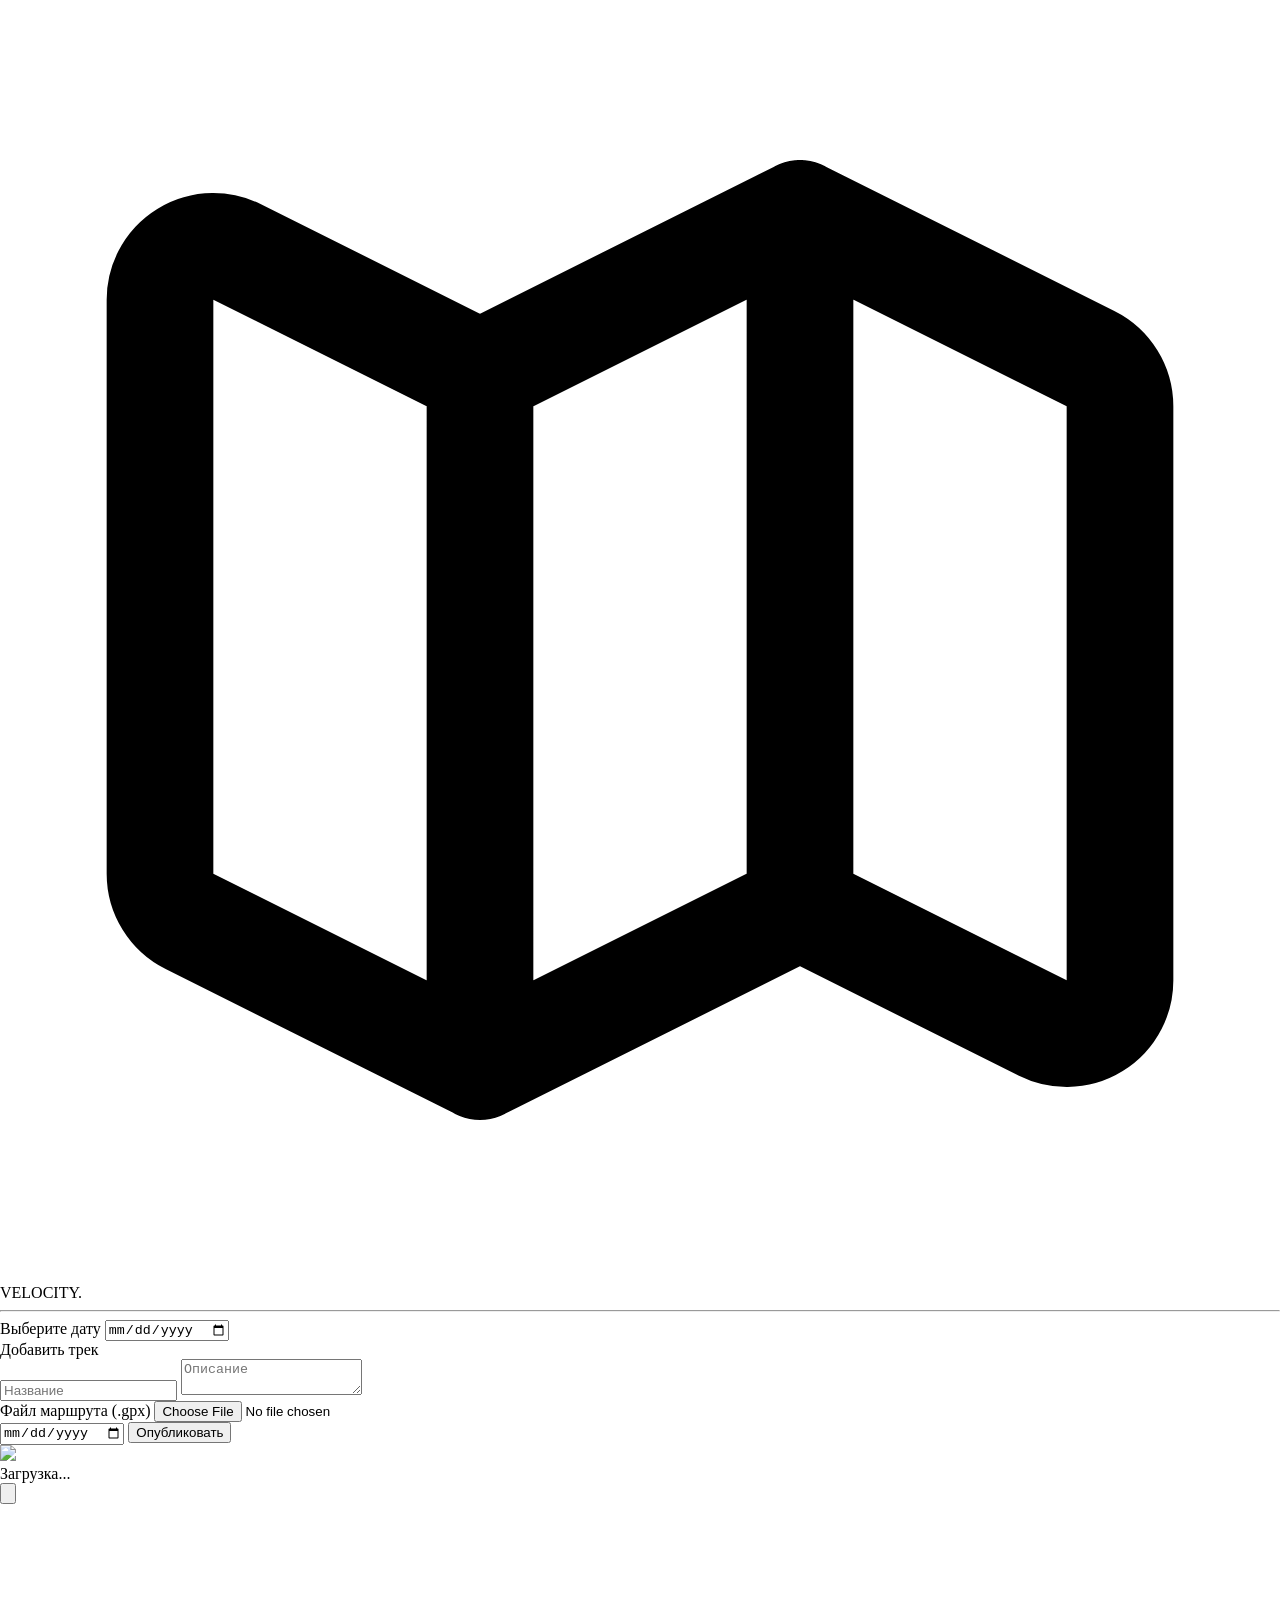
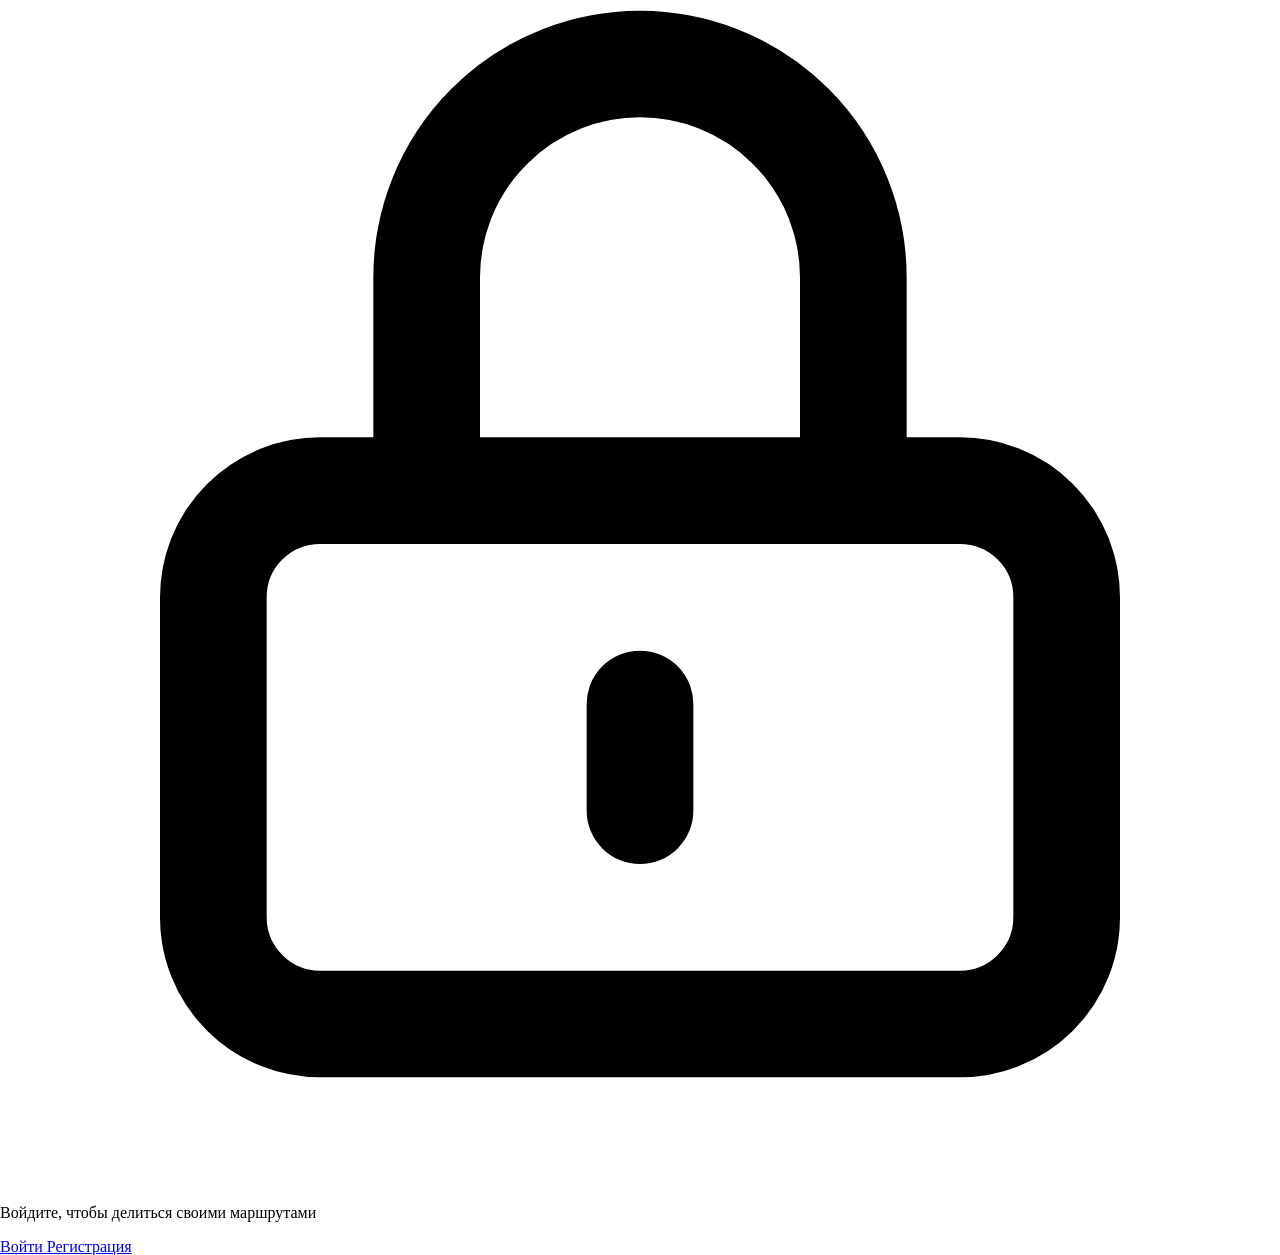
==== templates/index.html @ c2478cfb "1.3 Полностью обновлён дизайн, добавлены тесты, и немного обновлён gitignore" ====
<!DOCTYPE html>
<html lang="ru">
<head>
    <link rel="stylesheet" href="https://unpkg.com/leaflet@1.9.4/dist/leaflet.css" />
    <script src="https://unpkg.com/leaflet@1.9.4/dist/leaflet.js"></script>
    <script src="https://cdnjs.cloudflare.com/ajax/libs/leaflet-gpx/1.7.0/gpx.min.js"></script>
    <script src="https://cdn.tailwindcss.com"></script>
    <link rel="stylesheet" href="/static/style.css">
    <style>
        body {
            margin: 0;
        }
        #map {position: absolute; top: 0; bottom: 0; left: 0; right: 0;}

        .sidebar {
            position: absolute;
            top: 10px; left: 10px; bottom: 50%;
            width: 340px;
            background: #9ffff1;
            z-index: 1000;
            box-shadow: 0 0 15px rgba(0,0,0,0.2);
            border-radius: 8px;
            padding: 0px 0px 100px 100px;
            overflow-y: auto;
        }
    </style>
</head>
<body class="bg-gray-100 font-sans antialiased text-slate-800">

    <!-- Карта на заднем плане -->
    <div id="map" class="fixed inset-0 z-0"></div>

    <!-- Основной контейнер интерфейса -->
    <main class="relative z-10 flex h-screen p-4 pointer-events-none">
        
        <!-- Сайдбар с эффектом стекла -->
        <aside class="w-80 flex flex-col gap-6 p-6 rounded-[2rem] bg-white/70 backdrop-blur-2xl shadow-[0_8px_32px_0_rgba(31,38,135,0.15)] border border-white/40 pointer-events-auto overflow-y-auto">
            
            <!-- Логотип -->
            <div class="flex items-center gap-3 px-2">
                <div class="w-10 h-10 rounded-xl bg-gradient-to-tr from-cyan-400 to-fuchsia-500 shadow-lg shadow-cyan-500/20 flex items-center justify-center">
                    <svg class="w-6 h-6 text-white" fill="none" stroke="currentColor" viewBox="0 0 24 24"><path stroke-linecap="round" stroke-linejoin="round" stroke-width="2" d="M9 20l-5.447-2.724A1 1 0 013 16.382V5.618a1 1 0 011.447-.894L9 7m0 13l6-3m-6 3V7m6 10l4.553 2.276A1 1 0 0021 18.382V7.618a1 1 0 00-.553-.894L15 4m0 13V4m0 0L9 7"></path></svg>
                </div>
                <span class="text-2xl font-black italic tracking-tighter uppercase text-slate-900">VELOCITY<span class="text-cyan-500">.</span></span>
            </div>

            <hr class="border-slate-200/50">

            <!-- Фильтр по дате -->
            <div class="space-y-2">
                <label class="text-[10px] font-bold uppercase tracking-widest text-slate-400 px-2">Выберите дату</label>
                <input type="date" id="filter-date" onchange="loadRides()" 
                       class="w-full px-4 py-3 bg-white/50 border border-slate-200 rounded-2xl focus:ring-2 focus:ring-cyan-400 outline-none transition-all text-sm shadow-sm">
            </div>

            <!-- Контейнер для списка заездов или формы -->
<!-- Контейнер для АВТОРИЗОВАННЫХ (скрыт по умолчанию) -->
<div id="auth-section" class="hidden flex-1 flex flex-col gap-6">
    <div class="space-y-4">
        <label class="text-[10px] font-bold uppercase tracking-widest text-slate-400 px-2">Добавить трек</label>
        <form action="/upload_gpx" method="post" enctype="multipart/form-data" class="space-y-3">
            <input type="text" name="title" placeholder="Название" class="w-full px-4 py-3 bg-white/50 border border-slate-200 rounded-2xl text-sm outline-none focus:border-cyan-400 transition-colors">
            <textarea name="description" placeholder="Описание" class="w-full px-4 py-3 bg-white/50 border border-slate-200 rounded-2xl text-sm outline-none focus:border-cyan-400 transition-colors resize-none"></textarea>
            <div class="space-y-1">
                <label class="text-[10px] font-bold text-slate-400 px-2 uppercase">Файл маршрута (.gpx)</label>
                <input type="file" name="gpx_file" accept=".gpx" required 
                    class="w-full px-4 py-2 bg-white/50 border border-slate-200 rounded-2xl text-xs file:mr-4 file:py-2 file:px-4 file:rounded-full file:border-0 file:text-xs file:font-semibold file:bg-cyan-50 file:text-cyan-700 hover:file:bg-cyan-100">
            </div>
            <input type="date" name="ride_date" class="w-full px-4 py-3 bg-white/50 border border-slate-200 rounded-2xl text-sm outline-none">
            <button type="submit" class="w-full py-4 bg-slate-900 text-white rounded-2xl font-bold text-sm shadow-xl hover:bg-cyan-500 transition-all uppercase tracking-wider">
                Опубликовать
            </button>
        </form>
    </div>

    <!-- Юзер-бар с кнопкой выхода -->
    <div class="mt-auto p-3 bg-slate-50/50 rounded-2xl border border-slate-100 flex items-center justify-between">
        <div class="flex items-center gap-3">
            <div class="w-10 h-10 rounded-full bg-gradient-to-br from-cyan-400 to-fuchsia-500 p-0.5 shadow-md">
                <img id="user-avatar" src="https://api.dicebear.com/7.x/avataaars/svg?seed=Gleb" class="rounded-full bg-white">
            </div>
            <div class="flex flex-col">
                <!-- Сюда JS подставит имя -->
                <span id="user-name" class="text-xs font-bold text-slate-900 leading-none">Загрузка...</span>
                <!-- Сюда JS подставит роль (Велосообщество или Райдер) -->
                <span id="user-role" class="text-[10px] text-slate-400 font-medium mt-1"></span>
            </div>
        </div>
        <button onclick="logout()" class="p-2 text-slate-400 hover:text-red-500 transition-all">
            <svg class="w-5 h-5" fill="none" stroke="currentColor" viewBox="0 0 24 24"><path d="M17 16l4-4m0 0l-4-4m4 4H7m6 4v1a3 3 0 01-3 3H6a3 3 0 01-3-3V7a3 3 0 013-3h4a3 3 0 013 3v1"></path></svg>
        </button>
    </div>
</div>

<!-- Контейнер для ГОСТЕЙ (скрыт по умолчанию) -->
<div id="guest-section" class="hidden flex-1 flex flex-col justify-center items-center text-center p-6 space-y-4">
    <div class="w-16 h-16 bg-slate-100 rounded-full flex items-center justify-center text-slate-400">
        <svg class="w-8 h-8" fill="none" stroke="currentColor" viewBox="0 0 24 24"><path stroke-linecap="round" stroke-linejoin="round" stroke-width="2" d="M12 15v2m-6 4h12a2 2 0 002-2v-6a2 2 0 00-2-2H6a2 2 0 00-2 2v6a2 2 0 002 2zm10-10V7a4 4 0 00-8 0v4h8z"></path></svg>
    </div>
    <p class="text-sm text-slate-500">Войдите, чтобы делиться своими маршрутами</p>
    
    <div class="w-full space-y-2">
        <a href="/login" class="block w-full py-4 bg-slate-900 text-white rounded-2xl font-bold text-sm shadow-lg hover:bg-cyan-500 transition-all uppercase tracking-wider">
            Войти
        </a>
        <a href="/register" class="block w-full py-4 bg-white border border-slate-200 text-slate-600 rounded-2xl font-bold text-sm hover:bg-slate-50 transition-all uppercase tracking-wider">
            Регистрация
        </a>
    </div>
</div>
        </aside>
    </main>
    <script>
        document.addEventListener('DOMContentLoaded', async function() {
            try {
                const response = await fetch('/get_user_info');
                const data = await response.json();

                if (data.error) {
                    // Если сервер сказал "ошибка" или "не авторизован"
                    document.getElementById('auth-section').classList.add('hidden');
                    document.getElementById('guest-section').classList.remove('hidden');
                } else {
                    // Если пользователь реально найден в базе
                    document.getElementById('auth-section').classList.remove('hidden');
                    document.getElementById('guest-section').classList.add('hidden');
                    
                    document.getElementById('user-name').textContent = data.username;
                    document.getElementById('user-role').textContent = data.role;
                    document.getElementById('user-avatar').src = data.avatar;
                }
            } catch (err) {
                // Если вообще нет связи с сервером — по умолчанию гость
                document.getElementById('auth-section').classList.add('hidden');
                document.getElementById('guest-section').classList.remove('hidden');
            }
        });
                // 1. Ставим функцию ВЫШЕ всего остального
        function logout() {
            document.cookie = "user_id=; expires=Thu, 01 Jan 1970 00:00:00 UTC; path=/;";
            // Просто перезагружаем страницу, чтобы применилась логика "гостя"
            window.location.reload(); 
        }
        // 1. Глобальные переменные (должны быть в самом начале скрипта)
        var map = L.map('map', { zoomControl: false }).setView([55.75, 37.61], 10);
        L.control.zoom({ position: 'bottomright' }).addTo(map);

        L.tileLayer('https://{s}.tile.openstreetmap.org/{z}/{x}/{y}.png').addTo(map);

        var markersGroup = L.layerGroup().addTo(map);
        var currentTrack = null; // Здесь будет храниться текущая линия маршрута

        // 2. Функция для отрисовки трека (ТА САМАЯ, КОТОРОЙ НЕ ХВАТАЛО)
        function showTrack(gpxUrl) {
            // Если на карте уже есть какой-то маршрут — удаляем его
            if (currentTrack) {
                map.removeLayer(currentTrack);
            }

            // Создаем новый слой из GPX файла
            currentTrack = new L.GPX(gpxUrl, {
                async: true,
                marker_options: {
                    startIconUrl: null, // Убираем лишние иконки внутри трека
                    endIconUrl: null,
                    shadowUrl: null
                },
                polyline_options: {
                    color: '#06b6d4', // Наш бирюзовый цвет из темы
                    opacity: 0.8,
                    weight: 5,
                    lineCap: 'round'
                }
            }).on('loaded', function(e) {
                map.fitBounds(e.target.getBounds(), { padding: [50, 50] });
            }).addTo(map);
        }

        // 3. Загрузка маркеров
        async function loadRides() {
            const dateInput = document.getElementById('filter-date');
            if (!dateInput.value) return;

            const response = await fetch(`/get_rides?date=${dateInput.value}`);
            const rides = await response.json();

            markersGroup.clearLayers();

            rides.forEach(ride => {
                const marker = L.marker([ride.lat, ride.lon]).addTo(markersGroup);

                const popupContent = `
                    <div style="min-width: 180px; font-family: sans-serif;">
                        <b style="font-size: 1rem; color: #0f172a;">${ride.title}</b>
                        <p style="font-size: 0.8rem; color: #64748b; margin: 8px 0;">${ride.description || 'Без описания'}</p>
                        <a href="${ride.gpx_path}" download="${ride.title}.gpx" style="text-decoration:none;">
                            <button style="width: 100%; padding: 8px; background: linear-gradient(to right, #22d3ee, #d946ef); color: white; border: none; border-radius: 12px; cursor: pointer; font-weight: bold; font-size: 0.75rem;">
                                СКАЧАТЬ GPX
                            </button>
                        </a>
                    </div>
                `;

                marker.bindPopup(popupContent);

                // При клике на маркер вызываем функцию showTrack
                marker.on('click', function() {
                    showTrack(ride.gpx_path);
                });
            });
        }

        // 4. Закрытие маршрута по клику на карту
        map.on('click', function(e) {
            // Проверяем, что клик не по маркеру
            if (e.originalEvent.target.id === 'map' || e.originalEvent.target.tagName === 'path' === false) {
                if (currentTrack) {
                    map.removeLayer(currentTrack);
                    currentTrack = null;
                }
            }
        });
    </script>
</body>
</html>
---- static/style.css ----
/* Делаем маркеры и линии более современными */
.leaflet-container {
    background: #f8fafc !important; /* Цвет фона под картой */
}

/* Стилизация балуна под iOS */
.leaflet-popup-content-wrapper {
    border-radius: 24px !important;
    background: rgba(255, 255, 255, 0.8) !important;
    backdrop-filter: blur(12px);
    border: 1px solid rgba(255, 255, 255, 0.3);
    box-shadow: 0 20px 25px -5px rgb(0 0 0 / 0.1), 0 8px 10px -6px rgb(0 0 0 / 0.1) !important;
}

/* Стили для скроллбара внутри сайдбара */
aside::-webkit-scrollbar {
    width: 4px;
}
aside::-webkit-scrollbar-thumb {
    background: rgba(0,0,0,0.05);
    border-radius: 10px;
}
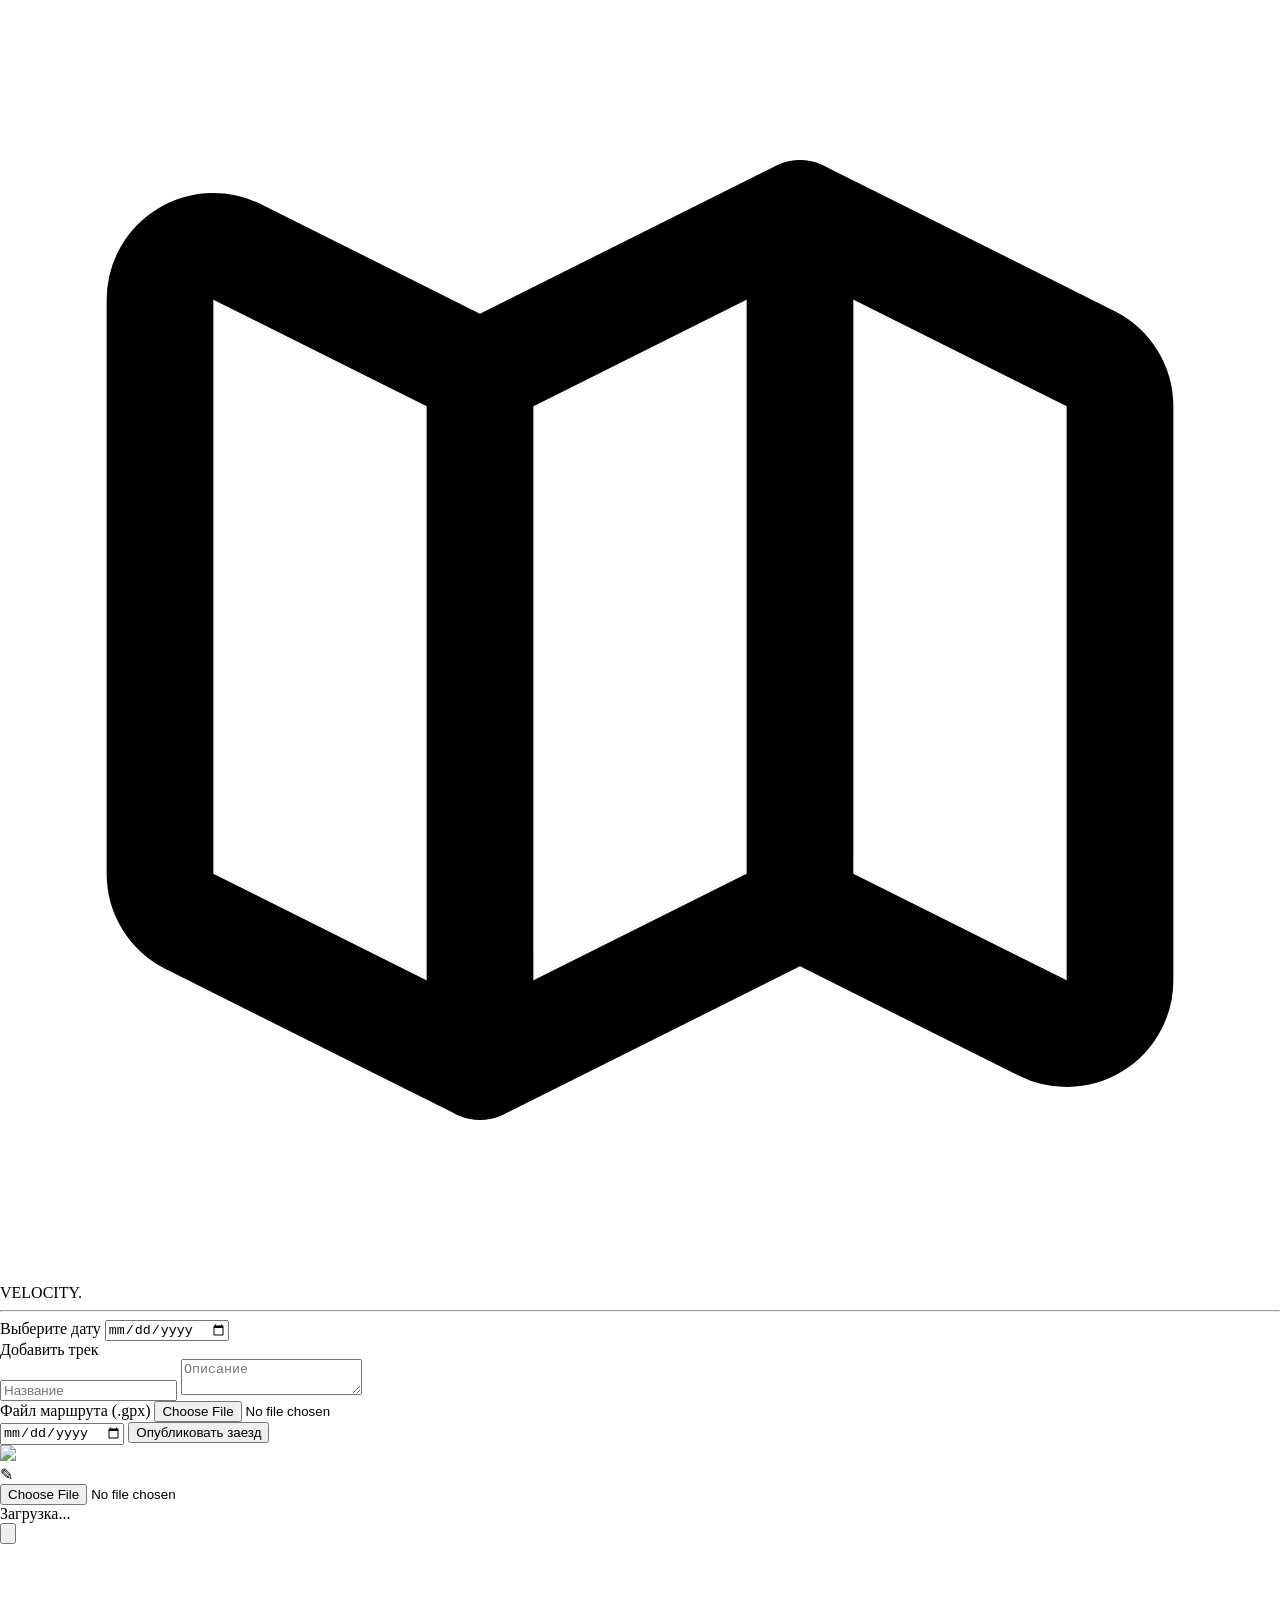
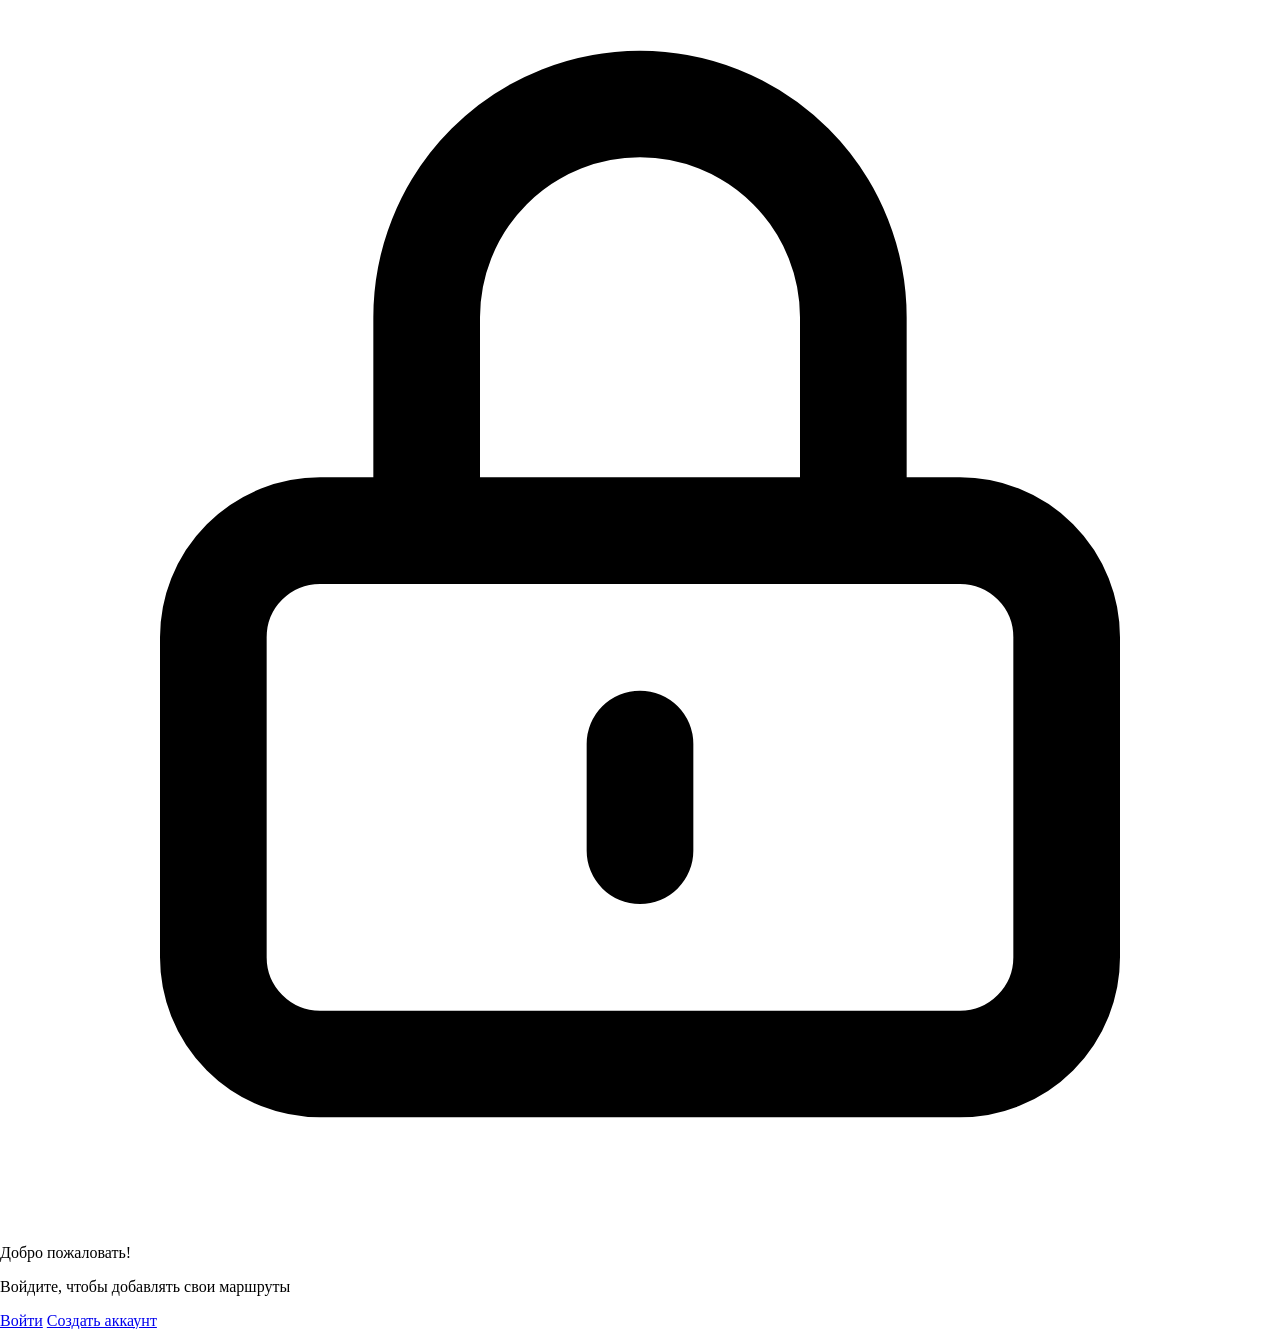
==== commit 51a06c3c: "1.4 Добаавлена возможность менять аватарки, добавлено отображение длинны иаршрута" ====
--- a/templates/index.html
+++ b/templates/index.html
@@ -7,39 +7,23 @@
     <script src="https://cdn.tailwindcss.com"></script>
     <link rel="stylesheet" href="/static/style.css">
     <style>
-        body {
-            margin: 0;
-        }
-        #map {position: absolute; top: 0; bottom: 0; left: 0; right: 0;}
-
-        .sidebar {
-            position: absolute;
-            top: 10px; left: 10px; bottom: 50%;
-            width: 340px;
-            background: #9ffff1;
-            z-index: 1000;
-            box-shadow: 0 0 15px rgba(0,0,0,0.2);
-            border-radius: 8px;
-            padding: 0px 0px 100px 100px;
-            overflow-y: auto;
-        }
+        body { margin: 0; }
+        #map { position: absolute; top: 0; bottom: 0; left: 0; right: 0; }
     </style>
 </head>
 <body class="bg-gray-100 font-sans antialiased text-slate-800">
 
-    <!-- Карта на заднем плане -->
     <div id="map" class="fixed inset-0 z-0"></div>
 
-    <!-- Основной контейнер интерфейса -->
     <main class="relative z-10 flex h-screen p-4 pointer-events-none">
-        
-        <!-- Сайдбар с эффектом стекла -->
         <aside class="w-80 flex flex-col gap-6 p-6 rounded-[2rem] bg-white/70 backdrop-blur-2xl shadow-[0_8px_32px_0_rgba(31,38,135,0.15)] border border-white/40 pointer-events-auto overflow-y-auto">
             
             <!-- Логотип -->
             <div class="flex items-center gap-3 px-2">
                 <div class="w-10 h-10 rounded-xl bg-gradient-to-tr from-cyan-400 to-fuchsia-500 shadow-lg shadow-cyan-500/20 flex items-center justify-center">
-                    <svg class="w-6 h-6 text-white" fill="none" stroke="currentColor" viewBox="0 0 24 24"><path stroke-linecap="round" stroke-linejoin="round" stroke-width="2" d="M9 20l-5.447-2.724A1 1 0 013 16.382V5.618a1 1 0 011.447-.894L9 7m0 13l6-3m-6 3V7m6 10l4.553 2.276A1 1 0 0021 18.382V7.618a1 1 0 00-.553-.894L15 4m0 13V4m0 0L9 7"></path></svg>
+                    <svg class="w-6 h-6 text-white" fill="none" stroke="currentColor" viewBox="0 0 24 24">
+                        <path stroke-linecap="round" stroke-linejoin="round" stroke-width="2" d="M9 20l-5.447-2.724A1 1 0 013 16.382V5.618a1 1 0 011.447-.894L9 7m0 13l6-3m-6 3V7m6 10l4.553 2.276A1 1 0 0021 18.382V7.618a1 1 0 00-.553-.894L15 4m0 13V4m0 0L9 7"></path>
+                    </svg>
                 </div>
                 <span class="text-2xl font-black italic tracking-tighter uppercase text-slate-900">VELOCITY<span class="text-cyan-500">.</span></span>
             </div>
@@ -53,75 +37,88 @@
                        class="w-full px-4 py-3 bg-white/50 border border-slate-200 rounded-2xl focus:ring-2 focus:ring-cyan-400 outline-none transition-all text-sm shadow-sm">
             </div>
 
-            <!-- Контейнер для списка заездов или формы -->
-<!-- Контейнер для АВТОРИЗОВАННЫХ (скрыт по умолчанию) -->
-<div id="auth-section" class="hidden flex-1 flex flex-col gap-6">
-    <div class="space-y-4">
-        <label class="text-[10px] font-bold uppercase tracking-widest text-slate-400 px-2">Добавить трек</label>
-        <form action="/upload_gpx" method="post" enctype="multipart/form-data" class="space-y-3">
-            <input type="text" name="title" placeholder="Название" class="w-full px-4 py-3 bg-white/50 border border-slate-200 rounded-2xl text-sm outline-none focus:border-cyan-400 transition-colors">
-            <textarea name="description" placeholder="Описание" class="w-full px-4 py-3 bg-white/50 border border-slate-200 rounded-2xl text-sm outline-none focus:border-cyan-400 transition-colors resize-none"></textarea>
-            <div class="space-y-1">
-                <label class="text-[10px] font-bold text-slate-400 px-2 uppercase">Файл маршрута (.gpx)</label>
-                <input type="file" name="gpx_file" accept=".gpx" required 
-                    class="w-full px-4 py-2 bg-white/50 border border-slate-200 rounded-2xl text-xs file:mr-4 file:py-2 file:px-4 file:rounded-full file:border-0 file:text-xs file:font-semibold file:bg-cyan-50 file:text-cyan-700 hover:file:bg-cyan-100">
-            </div>
-            <input type="date" name="ride_date" class="w-full px-4 py-3 bg-white/50 border border-slate-200 rounded-2xl text-sm outline-none">
-            <button type="submit" class="w-full py-4 bg-slate-900 text-white rounded-2xl font-bold text-sm shadow-xl hover:bg-cyan-500 transition-all uppercase tracking-wider">
-                Опубликовать
-            </button>
-        </form>
-    </div>
-
-    <!-- Юзер-бар с кнопкой выхода -->
-    <div class="mt-auto p-3 bg-slate-50/50 rounded-2xl border border-slate-100 flex items-center justify-between">
-        <div class="flex items-center gap-3">
-            <div class="w-10 h-10 rounded-full bg-gradient-to-br from-cyan-400 to-fuchsia-500 p-0.5 shadow-md">
-                <img id="user-avatar" src="https://api.dicebear.com/7.x/avataaars/svg?seed=Gleb" class="rounded-full bg-white">
-            </div>
-            <div class="flex flex-col">
-                <!-- Сюда JS подставит имя -->
-                <span id="user-name" class="text-xs font-bold text-slate-900 leading-none">Загрузка...</span>
-                <!-- Сюда JS подставит роль (Велосообщество или Райдер) -->
-                <span id="user-role" class="text-[10px] text-slate-400 font-medium mt-1"></span>
-            </div>
-        </div>
-        <button onclick="logout()" class="p-2 text-slate-400 hover:text-red-500 transition-all">
-            <svg class="w-5 h-5" fill="none" stroke="currentColor" viewBox="0 0 24 24"><path d="M17 16l4-4m0 0l-4-4m4 4H7m6 4v1a3 3 0 01-3 3H6a3 3 0 01-3-3V7a3 3 0 013-3h4a3 3 0 013 3v1"></path></svg>
-        </button>
-    </div>
-</div>
-
-<!-- Контейнер для ГОСТЕЙ (скрыт по умолчанию) -->
-<div id="guest-section" class="hidden flex-1 flex flex-col justify-center items-center text-center p-6 space-y-4">
-    <div class="w-16 h-16 bg-slate-100 rounded-full flex items-center justify-center text-slate-400">
-        <svg class="w-8 h-8" fill="none" stroke="currentColor" viewBox="0 0 24 24"><path stroke-linecap="round" stroke-linejoin="round" stroke-width="2" d="M12 15v2m-6 4h12a2 2 0 002-2v-6a2 2 0 00-2-2H6a2 2 0 00-2 2v6a2 2 0 002 2zm10-10V7a4 4 0 00-8 0v4h8z"></path></svg>
-    </div>
-    <p class="text-sm text-slate-500">Войдите, чтобы делиться своими маршрутами</p>
-    
-    <div class="w-full space-y-2">
-        <a href="/login" class="block w-full py-4 bg-slate-900 text-white rounded-2xl font-bold text-sm shadow-lg hover:bg-cyan-500 transition-all uppercase tracking-wider">
-            Войти
-        </a>
-        <a href="/register" class="block w-full py-4 bg-white border border-slate-200 text-slate-600 rounded-2xl font-bold text-sm hover:bg-slate-50 transition-all uppercase tracking-wider">
-            Регистрация
-        </a>
-    </div>
-</div>
+            <!-- АВТОРИЗОВАННЫЙ ПОЛЬЗОВАТЕЛЬ -->
+            <div id="auth-section" class="hidden flex-1 flex flex-col gap-6">
+                <div class="space-y-4">
+                    <label class="text-[10px] font-bold uppercase tracking-widest text-slate-400 px-2">Добавить трек</label>
+                    <form action="/upload_gpx" method="post" enctype="multipart/form-data" class="space-y-3">
+                        <input type="text" name="title" placeholder="Название" required class="w-full px-4 py-3 bg-white/50 border border-slate-200 rounded-2xl text-sm outline-none focus:border-cyan-400 transition-colors">
+                        <textarea name="description" placeholder="Описание" class="w-full px-4 py-3 bg-white/50 border border-slate-200 rounded-2xl text-sm outline-none focus:border-cyan-400 transition-colors resize-none" rows="2"></textarea>
+                        <div class="space-y-1">
+                            <label class="text-[10px] font-bold text-slate-400 px-2 uppercase">Файл маршрута (.gpx)</label>
+                            <input type="file" name="gpx_file" accept=".gpx" required class="w-full px-4 py-2 bg-white/50 border border-slate-200 rounded-2xl text-xs file:mr-4 file:py-2 file:px-4 file:rounded-full file:border-0 file:text-xs file:font-semibold file:bg-cyan-50 file:text-cyan-700 hover:file:bg-cyan-100">
+                        </div>
+                        <input type="date" name="ride_date" required class="w-full px-4 py-3 bg-white/50 border border-slate-200 rounded-2xl text-sm outline-none">
+                        <button type="submit" class="w-full py-4 bg-slate-900 text-white rounded-2xl font-bold text-sm shadow-xl hover:bg-cyan-500 transition-all uppercase tracking-wider">
+                            Опубликовать заезд
+                        </button>
+                    </form>
+                </div>
+
+                <!-- Блок с аватаркой + превью -->
+                <div class="mt-auto p-4 bg-slate-50/50 rounded-2xl border border-slate-100">
+                    <div class="flex items-center justify-between mb-4">
+                        <div class="flex items-center gap-3">
+                            <label for="avatar-upload" class="cursor-pointer group relative">
+                                <div class="w-14 h-14 rounded-full bg-gradient-to-br from-cyan-400 to-fuchsia-500 p-0.5 shadow-md overflow-hidden ring-2 ring-white">
+                                    <img id="user-avatar" 
+                                         src="https://api.dicebear.com/7.x/avataaars/svg?seed=Gleb" 
+                                         class="rounded-full w-full h-full object-cover">
+                                </div>
+                                <div class="absolute -bottom-1 -right-1 bg-cyan-500 text-white text-xs w-6 h-6 rounded-full flex items-center justify-center shadow ring-2 ring-white">
+                                    ✎
+                                </div>
+                            </label>
+                            <input type="file" id="avatar-upload" accept="image/*" class="hidden" onchange="previewAndUploadAvatar(this)">
+                            
+                            <div class="flex flex-col">
+                                <span id="user-name" class="text-sm font-bold text-slate-900">Загрузка...</span>
+                                <span id="user-role" class="text-xs text-slate-400"></span>
+                            </div>
+                        </div>
+                        
+                        <button onclick="logout()" class="p-2 text-slate-400 hover:text-red-500 transition-all">
+                            <svg class="w-5 h-5" fill="none" stroke="currentColor" viewBox="0 0 24 24">
+                                <path d="M17 16l4-4m0 0l-4-4m4 4H7m6 4v1a3 3 0 01-3 3H6a3 3 0 01-3-3V7a3 3 0 013-3h4a3 3 0 013 3v1"></path>
+                            </svg>
+                        </button>
+                    </div>
+                </div>
+            </div>
+
+            <!-- ГОСТЬ -->
+            <div id="guest-section" class="hidden flex-1 flex flex-col justify-center items-center text-center p-6 space-y-6">
+                <div class="w-20 h-20 bg-slate-100 rounded-2xl flex items-center justify-center text-slate-400">
+                    <svg class="w-10 h-10" fill="none" stroke="currentColor" viewBox="0 0 24 24">
+                        <path stroke-linecap="round" stroke-linejoin="round" stroke-width="2" d="M12 15v2m-6 4h12a2 2 0 002-2v-6a2 2 0 00-2-2H6a2 2 0 00-2 2v6a2 2 0 002 2zm10-10V7a4 4 0 00-8 0v4h8z"></path>
+                    </svg>
+                </div>
+                <div>
+                    <p class="text-lg font-semibold text-slate-700">Добро пожаловать!</p>
+                    <p class="text-sm text-slate-500 mt-1">Войдите, чтобы добавлять свои маршруты</p>
+                </div>
+                
+                <div class="w-full space-y-3">
+                    <a href="/login" class="block w-full py-4 bg-slate-900 text-white rounded-2xl font-bold text-sm shadow-lg hover:bg-cyan-500 transition-all uppercase tracking-wider">Войти</a>
+                    <a href="/register" class="block w-full py-4 bg-white border border-slate-200 text-slate-700 rounded-2xl font-bold text-sm hover:bg-slate-50 transition-all uppercase tracking-wider">Создать аккаунт</a>
+                </div>
+            </div>
         </aside>
     </main>
+
     <script>
+        // ... (остальной код карты остается без изменений) ...
+
         document.addEventListener('DOMContentLoaded', async function() {
+            // Авторизация
             try {
                 const response = await fetch('/get_user_info');
                 const data = await response.json();
 
                 if (data.error) {
-                    // Если сервер сказал "ошибка" или "не авторизован"
                     document.getElementById('auth-section').classList.add('hidden');
                     document.getElementById('guest-section').classList.remove('hidden');
                 } else {
-                    // Если пользователь реально найден в базе
                     document.getElementById('auth-section').classList.remove('hidden');
                     document.getElementById('guest-section').classList.add('hidden');
                     
@@ -130,53 +127,96 @@
                     document.getElementById('user-avatar').src = data.avatar;
                 }
             } catch (err) {
-                // Если вообще нет связи с сервером — по умолчанию гость
                 document.getElementById('auth-section').classList.add('hidden');
                 document.getElementById('guest-section').classList.remove('hidden');
             }
+
+            // Инициализация карты
+            initMap();
+            const today = new Date().toISOString().split('T')[0];
+            document.getElementById('filter-date').value = today;
+            loadRides();
         });
-                // 1. Ставим функцию ВЫШЕ всего остального
+
+        // === НОВАЯ ФУНКЦИЯ С ПРЕВЬЮ ===
+        // === Превью + загрузка аватарки ===
+        function previewAndUploadAvatar(input) {
+            const file = input.files[0];
+            if (!file) return;
+
+            // Проверка размера (максимум 5 МБ)
+            if (file.size > 5 * 1024 * 1024) {
+                alert("Файл слишком большой! Максимум 5 МБ.");
+                return;
+            }
+
+            // Превью
+            const reader = new FileReader();
+            reader.onload = function(e) {
+                document.getElementById('user-avatar').src = e.target.result;
+            };
+            reader.readAsDataURL(file);
+
+            // Загрузка на сервер
+            const formData = new FormData();
+            formData.append("avatar", file);
+
+            fetch('/upload_avatar', {
+                method: 'POST',
+                body: formData
+            })
+            .then(response => {
+                if (response.ok || response.redirected) {
+                    // Показываем уведомление
+                    const notification = document.createElement('div');
+                    notification.style.cssText = `
+                        position: fixed; top: 20px; right: 20px; background: #10b981; 
+                        color: white; padding: 12px 20px; border-radius: 12px; 
+                        box-shadow: 0 10px 15px -3px rgb(0 0 0 / 0.1); z-index: 9999;
+                    `;
+                    notification.textContent = 'Аватарка обновлена!';
+                    document.body.appendChild(notification);
+                    
+                    setTimeout(() => notification.remove(), 2500);
+                    
+                    // Перезагружаем через 1 секунду, чтобы сервер применил изменения
+                    setTimeout(() => window.location.reload(), 1200);
+                } else {
+                    alert("Ошибка при загрузке аватарки");
+                }
+            })
+            .catch(err => {
+                console.error(err);
+                alert("Ошибка соединения с сервером");
+            });
+        }
+
         function logout() {
             document.cookie = "user_id=; expires=Thu, 01 Jan 1970 00:00:00 UTC; path=/;";
-            // Просто перезагружаем страницу, чтобы применилась логика "гостя"
-            window.location.reload(); 
-        }
-        // 1. Глобальные переменные (должны быть в самом начале скрипта)
-        var map = L.map('map', { zoomControl: false }).setView([55.75, 37.61], 10);
-        L.control.zoom({ position: 'bottomright' }).addTo(map);
-
-        L.tileLayer('https://{s}.tile.openstreetmap.org/{z}/{x}/{y}.png').addTo(map);
-
-        var markersGroup = L.layerGroup().addTo(map);
-        var currentTrack = null; // Здесь будет храниться текущая линия маршрута
-
-        // 2. Функция для отрисовки трека (ТА САМАЯ, КОТОРОЙ НЕ ХВАТАЛО)
+            window.location.reload();
+        }
+
+        // === Карта (initMap, showTrack, loadRides) — оставь как в предыдущей версии ===
+        let map, markersGroup, currentTrack;
+
+        function initMap() {
+            map = L.map('map', { zoomControl: false }).setView([55.75, 37.61], 10);
+            L.control.zoom({ position: 'bottomright' }).addTo(map);
+            L.tileLayer('https://{s}.tile.openstreetmap.org/{z}/{x}/{y}.png').addTo(map);
+            markersGroup = L.layerGroup().addTo(map);
+        }
+
         function showTrack(gpxUrl) {
-            // Если на карте уже есть какой-то маршрут — удаляем его
-            if (currentTrack) {
-                map.removeLayer(currentTrack);
-            }
-
-            // Создаем новый слой из GPX файла
+            if (currentTrack) map.removeLayer(currentTrack);
             currentTrack = new L.GPX(gpxUrl, {
                 async: true,
-                marker_options: {
-                    startIconUrl: null, // Убираем лишние иконки внутри трека
-                    endIconUrl: null,
-                    shadowUrl: null
-                },
-                polyline_options: {
-                    color: '#06b6d4', // Наш бирюзовый цвет из темы
-                    opacity: 0.8,
-                    weight: 5,
-                    lineCap: 'round'
-                }
+                marker_options: { startIconUrl: null, endIconUrl: null, shadowUrl: null },
+                polyline_options: { color: '#06b6d4', opacity: 0.85, weight: 5, lineCap: 'round' }
             }).on('loaded', function(e) {
-                map.fitBounds(e.target.getBounds(), { padding: [50, 50] });
+                map.fitBounds(e.target.getBounds(), { padding: [60, 60] });
             }).addTo(map);
         }
 
-        // 3. Загрузка маркеров
         async function loadRides() {
             const dateInput = document.getElementById('filter-date');
             if (!dateInput.value) return;
@@ -190,36 +230,20 @@
                 const marker = L.marker([ride.lat, ride.lon]).addTo(markersGroup);
 
                 const popupContent = `
-                    <div style="min-width: 180px; font-family: sans-serif;">
-                        <b style="font-size: 1rem; color: #0f172a;">${ride.title}</b>
-                        <p style="font-size: 0.8rem; color: #64748b; margin: 8px 0;">${ride.description || 'Без описания'}</p>
-                        <a href="${ride.gpx_path}" download="${ride.title}.gpx" style="text-decoration:none;">
-                            <button style="width: 100%; padding: 8px; background: linear-gradient(to right, #22d3ee, #d946ef); color: white; border: none; border-radius: 12px; cursor: pointer; font-weight: bold; font-size: 0.75rem;">
-                                СКАЧАТЬ GPX
-                            </button>
+                    <div style="min-width: 200px; font-family: system-ui, sans-serif;">
+                        <b style="font-size: 1.05rem; color: #0f172a;">${ride.title}</b>
+                        ${ride.length_km ? `<div style="margin: 8px 0; font-size: 0.95rem; color: #0ea5e9; font-weight: 600;">📏 ${ride.length_km} км</div>` : ''}
+                        <p style="font-size: 0.85rem; color: #64748b; margin: 8px 0; line-height: 1.4;">${ride.description || 'Без описания'}</p>
+                        <a href="${ride.gpx_path}" download style="text-decoration:none;">
+                            <button style="width: 100%; padding: 10px; background: linear-gradient(to right, #22d3ee, #d946ef); color: white; border: none; border-radius: 12px; cursor: pointer; font-weight: bold;">↓ СКАЧАТЬ GPX</button>
                         </a>
                     </div>
                 `;
 
                 marker.bindPopup(popupContent);
-
-                // При клике на маркер вызываем функцию showTrack
-                marker.on('click', function() {
-                    showTrack(ride.gpx_path);
-                });
+                marker.on('click', () => showTrack(ride.gpx_path));
             });
         }
-
-        // 4. Закрытие маршрута по клику на карту
-        map.on('click', function(e) {
-            // Проверяем, что клик не по маркеру
-            if (e.originalEvent.target.id === 'map' || e.originalEvent.target.tagName === 'path' === false) {
-                if (currentTrack) {
-                    map.removeLayer(currentTrack);
-                    currentTrack = null;
-                }
-            }
-        });
     </script>
 </body>
-</html>+</html> 
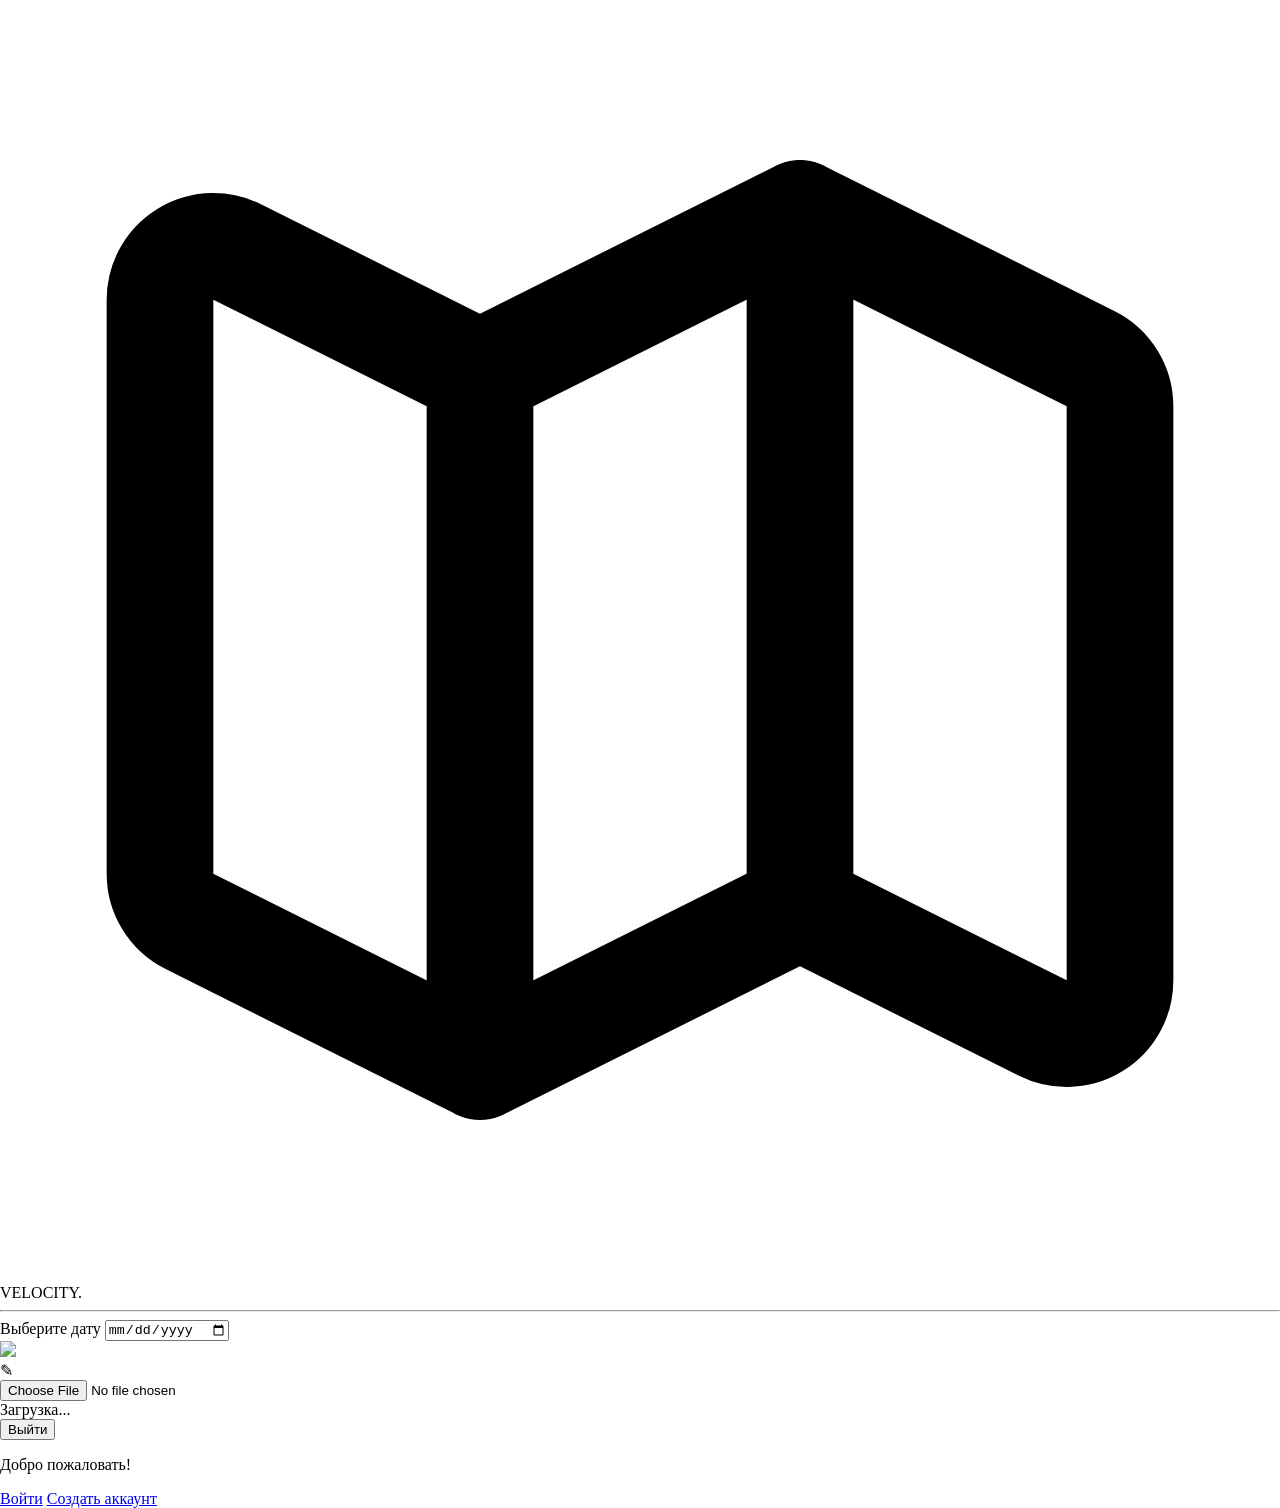
==== commit 572b7d55: "1.5 Добаавлен разделение на велосообщества и пользователей, админ-панель" ====
--- a/templates/index.html
+++ b/templates/index.html
@@ -18,7 +18,6 @@
     <main class="relative z-10 flex h-screen p-4 pointer-events-none">
         <aside class="w-80 flex flex-col gap-6 p-6 rounded-[2rem] bg-white/70 backdrop-blur-2xl shadow-[0_8px_32px_0_rgba(31,38,135,0.15)] border border-white/40 pointer-events-auto overflow-y-auto">
             
-            <!-- Логотип -->
             <div class="flex items-center gap-3 px-2">
                 <div class="w-10 h-10 rounded-xl bg-gradient-to-tr from-cyan-400 to-fuchsia-500 shadow-lg shadow-cyan-500/20 flex items-center justify-center">
                     <svg class="w-6 h-6 text-white" fill="none" stroke="currentColor" viewBox="0 0 24 24">
@@ -30,174 +29,127 @@
 
             <hr class="border-slate-200/50">
 
-            <!-- Фильтр по дате -->
             <div class="space-y-2">
                 <label class="text-[10px] font-bold uppercase tracking-widest text-slate-400 px-2">Выберите дату</label>
                 <input type="date" id="filter-date" onchange="loadRides()" 
                        class="w-full px-4 py-3 bg-white/50 border border-slate-200 rounded-2xl focus:ring-2 focus:ring-cyan-400 outline-none transition-all text-sm shadow-sm">
             </div>
 
-            <!-- АВТОРИЗОВАННЫЙ ПОЛЬЗОВАТЕЛЬ -->
             <div id="auth-section" class="hidden flex-1 flex flex-col gap-6">
-                <div class="space-y-4">
-                    <label class="text-[10px] font-bold uppercase tracking-widest text-slate-400 px-2">Добавить трек</label>
-                    <form action="/upload_gpx" method="post" enctype="multipart/form-data" class="space-y-3">
-                        <input type="text" name="title" placeholder="Название" required class="w-full px-4 py-3 bg-white/50 border border-slate-200 rounded-2xl text-sm outline-none focus:border-cyan-400 transition-colors">
-                        <textarea name="description" placeholder="Описание" class="w-full px-4 py-3 bg-white/50 border border-slate-200 rounded-2xl text-sm outline-none focus:border-cyan-400 transition-colors resize-none" rows="2"></textarea>
-                        <div class="space-y-1">
-                            <label class="text-[10px] font-bold text-slate-400 px-2 uppercase">Файл маршрута (.gpx)</label>
-                            <input type="file" name="gpx_file" accept=".gpx" required class="w-full px-4 py-2 bg-white/50 border border-slate-200 rounded-2xl text-xs file:mr-4 file:py-2 file:px-4 file:rounded-full file:border-0 file:text-xs file:font-semibold file:bg-cyan-50 file:text-cyan-700 hover:file:bg-cyan-100">
-                        </div>
-                        <input type="date" name="ride_date" required class="w-full px-4 py-3 bg-white/50 border border-slate-200 rounded-2xl text-sm outline-none">
-                        <button type="submit" class="w-full py-4 bg-slate-900 text-white rounded-2xl font-bold text-sm shadow-xl hover:bg-cyan-500 transition-all uppercase tracking-wider">
-                            Опубликовать заезд
-                        </button>
-                    </form>
+                <div id="upload-form-container" class="space-y-4 flex-1">
+                    <!-- JS заполнит -->
                 </div>
 
-                <!-- Блок с аватаркой + превью -->
                 <div class="mt-auto p-4 bg-slate-50/50 rounded-2xl border border-slate-100">
-                    <div class="flex items-center justify-between mb-4">
+                    <div class="flex items-center justify-between">
                         <div class="flex items-center gap-3">
                             <label for="avatar-upload" class="cursor-pointer group relative">
                                 <div class="w-14 h-14 rounded-full bg-gradient-to-br from-cyan-400 to-fuchsia-500 p-0.5 shadow-md overflow-hidden ring-2 ring-white">
-                                    <img id="user-avatar" 
-                                         src="https://api.dicebear.com/7.x/avataaars/svg?seed=Gleb" 
-                                         class="rounded-full w-full h-full object-cover">
+                                    <img id="user-avatar" src="https://api.dicebear.com/7.x/avataaars/svg?seed=Gleb" class="rounded-full w-full h-full object-cover">
                                 </div>
-                                <div class="absolute -bottom-1 -right-1 bg-cyan-500 text-white text-xs w-6 h-6 rounded-full flex items-center justify-center shadow ring-2 ring-white">
-                                    ✎
-                                </div>
+                                <div class="absolute -bottom-1 -right-1 bg-cyan-500 text-white text-xs w-6 h-6 rounded-full flex items-center justify-center shadow ring-2 ring-white">✎</div>
                             </label>
                             <input type="file" id="avatar-upload" accept="image/*" class="hidden" onchange="previewAndUploadAvatar(this)">
-                            
                             <div class="flex flex-col">
                                 <span id="user-name" class="text-sm font-bold text-slate-900">Загрузка...</span>
                                 <span id="user-role" class="text-xs text-slate-400"></span>
                             </div>
                         </div>
-                        
-                        <button onclick="logout()" class="p-2 text-slate-400 hover:text-red-500 transition-all">
-                            <svg class="w-5 h-5" fill="none" stroke="currentColor" viewBox="0 0 24 24">
-                                <path d="M17 16l4-4m0 0l-4-4m4 4H7m6 4v1a3 3 0 01-3 3H6a3 3 0 01-3-3V7a3 3 0 013-3h4a3 3 0 013 3v1"></path>
-                            </svg>
-                        </button>
+                        <button onclick="logout()" class="p-2 text-slate-400 hover:text-red-500">Выйти</button>
                     </div>
                 </div>
             </div>
 
-            <!-- ГОСТЬ -->
             <div id="guest-section" class="hidden flex-1 flex flex-col justify-center items-center text-center p-6 space-y-6">
-                <div class="w-20 h-20 bg-slate-100 rounded-2xl flex items-center justify-center text-slate-400">
-                    <svg class="w-10 h-10" fill="none" stroke="currentColor" viewBox="0 0 24 24">
-                        <path stroke-linecap="round" stroke-linejoin="round" stroke-width="2" d="M12 15v2m-6 4h12a2 2 0 002-2v-6a2 2 0 00-2-2H6a2 2 0 00-2 2v6a2 2 0 002 2zm10-10V7a4 4 0 00-8 0v4h8z"></path>
-                    </svg>
-                </div>
-                <div>
-                    <p class="text-lg font-semibold text-slate-700">Добро пожаловать!</p>
-                    <p class="text-sm text-slate-500 mt-1">Войдите, чтобы добавлять свои маршруты</p>
-                </div>
-                
+                <p class="text-lg font-semibold text-slate-700">Добро пожаловать!</p>
                 <div class="w-full space-y-3">
-                    <a href="/login" class="block w-full py-4 bg-slate-900 text-white rounded-2xl font-bold text-sm shadow-lg hover:bg-cyan-500 transition-all uppercase tracking-wider">Войти</a>
-                    <a href="/register" class="block w-full py-4 bg-white border border-slate-200 text-slate-700 rounded-2xl font-bold text-sm hover:bg-slate-50 transition-all uppercase tracking-wider">Создать аккаунт</a>
+                    <a href="/login" class="block w-full py-4 bg-slate-900 text-white rounded-2xl font-bold">Войти</a>
+                    <a href="/register" class="block w-full py-4 bg-white border border-slate-200 text-slate-700 rounded-2xl font-bold">Создать аккаунт</a>
                 </div>
             </div>
         </aside>
     </main>
 
     <script>
-        // ... (остальной код карты остается без изменений) ...
+        console.log("=== index.html script loaded ===");
+
+        let map, markersGroup, currentTrack;
 
         document.addEventListener('DOMContentLoaded', async function() {
-            // Авторизация
+            console.log("DOM Content Loaded");
+
             try {
+                console.log("Fetching /get_user_info...");
                 const response = await fetch('/get_user_info');
                 const data = await response.json();
+                console.log("get_user_info response:", data);
 
                 if (data.error) {
+                    console.log("User not authorized → showing guest");
                     document.getElementById('auth-section').classList.add('hidden');
                     document.getElementById('guest-section').classList.remove('hidden');
                 } else {
+                    console.log("User authorized. Role =", data.role);
+                    
                     document.getElementById('auth-section').classList.remove('hidden');
                     document.getElementById('guest-section').classList.add('hidden');
-                    
-                    document.getElementById('user-name').textContent = data.username;
-                    document.getElementById('user-role').textContent = data.role;
+
+                    document.getElementById('user-name').textContent = data.username || "Пользователь";
+                    document.getElementById('user-role').textContent = data.role || "Пользователь";
                     document.getElementById('user-avatar').src = data.avatar;
+
+                    const container = document.getElementById('upload-form-container');
+
+                    if (data.role === "Ожидает подтверждения") {
+                        console.log("Showing waiting message");
+                        container.innerHTML = `
+                            <div class="bg-amber-500/10 border border-amber-500/30 rounded-2xl p-6 text-center h-full flex flex-col items-center justify-center">
+                                <div class="text-4xl mb-4">⏳</div>
+                                <p class="text-amber-600 font-semibold text-lg">Ожидает подтверждения</p>
+                                <p class="text-slate-500 text-sm mt-2">Ваш аккаунт ещё не одобрен администратором.</p>
+                            </div>
+                        `;
+                    } else {
+                        console.log("Showing upload form");
+                        container.innerHTML = `
+                            <label class="text-[10px] font-bold uppercase tracking-widest text-slate-400 px-2">Добавить трек</label>
+                            <form action="/upload_gpx" method="post" enctype="multipart/form-data" class="space-y-3">
+                                <input type="text" name="title" placeholder="Название" required class="w-full px-4 py-3 bg-white/50 border border-slate-200 rounded-2xl text-sm outline-none focus:border-cyan-400 transition-colors">
+                                <textarea name="description" placeholder="Описание" class="w-full px-4 py-3 bg-white/50 border border-slate-200 rounded-2xl text-sm outline-none focus:border-cyan-400 transition-colors resize-none" rows="2"></textarea>
+                                <div class="space-y-1">
+                                    <label class="text-[10px] font-bold text-slate-400 px-2 uppercase">Файл маршрута (.gpx)</label>
+                                    <input type="file" name="gpx_file" accept=".gpx" required class="w-full px-4 py-2 bg-white/50 border border-slate-200 rounded-2xl text-xs file:mr-4 file:py-2 file:px-4 file:rounded-full file:border-0 file:text-xs file:font-semibold file:bg-cyan-50 file:text-cyan-700 hover:file:bg-cyan-100">
+                                </div>
+                                <input type="date" name="ride_date" required class="w-full px-4 py-3 bg-white/50 border border-slate-200 rounded-2xl text-sm outline-none">
+                                <button type="submit" class="w-full py-4 bg-slate-900 text-white rounded-2xl font-bold text-sm shadow-xl hover:bg-cyan-500 transition-all uppercase tracking-wider">
+                                    Опубликовать заезд
+                                </button>
+                            </form>
+                        `;
+                    }
                 }
             } catch (err) {
+                console.error("Critical error in auth block:", err);
                 document.getElementById('auth-section').classList.add('hidden');
                 document.getElementById('guest-section').classList.remove('hidden');
             }
 
-            // Инициализация карты
             initMap();
             const today = new Date().toISOString().split('T')[0];
             document.getElementById('filter-date').value = today;
             loadRides();
         });
 
-        // === НОВАЯ ФУНКЦИЯ С ПРЕВЬЮ ===
-        // === Превью + загрузка аватарки ===
+        // Остальные функции (аватарка, карта и т.д.)
         function previewAndUploadAvatar(input) {
-            const file = input.files[0];
-            if (!file) return;
-
-            // Проверка размера (максимум 5 МБ)
-            if (file.size > 5 * 1024 * 1024) {
-                alert("Файл слишком большой! Максимум 5 МБ.");
-                return;
-            }
-
-            // Превью
-            const reader = new FileReader();
-            reader.onload = function(e) {
-                document.getElementById('user-avatar').src = e.target.result;
-            };
-            reader.readAsDataURL(file);
-
-            // Загрузка на сервер
-            const formData = new FormData();
-            formData.append("avatar", file);
-
-            fetch('/upload_avatar', {
-                method: 'POST',
-                body: formData
-            })
-            .then(response => {
-                if (response.ok || response.redirected) {
-                    // Показываем уведомление
-                    const notification = document.createElement('div');
-                    notification.style.cssText = `
-                        position: fixed; top: 20px; right: 20px; background: #10b981; 
-                        color: white; padding: 12px 20px; border-radius: 12px; 
-                        box-shadow: 0 10px 15px -3px rgb(0 0 0 / 0.1); z-index: 9999;
-                    `;
-                    notification.textContent = 'Аватарка обновлена!';
-                    document.body.appendChild(notification);
-                    
-                    setTimeout(() => notification.remove(), 2500);
-                    
-                    // Перезагружаем через 1 секунду, чтобы сервер применил изменения
-                    setTimeout(() => window.location.reload(), 1200);
-                } else {
-                    alert("Ошибка при загрузке аватарки");
-                }
-            })
-            .catch(err => {
-                console.error(err);
-                alert("Ошибка соединения с сервером");
-            });
+            // ... (оставь как было)
+            console.log("Avatar upload triggered");
         }
 
         function logout() {
             document.cookie = "user_id=; expires=Thu, 01 Jan 1970 00:00:00 UTC; path=/;";
             window.location.reload();
         }
-
-        // === Карта (initMap, showTrack, loadRides) — оставь как в предыдущей версии ===
-        let map, markersGroup, currentTrack;
 
         function initMap() {
             map = L.map('map', { zoomControl: false }).setView([55.75, 37.61], 10);
@@ -211,7 +163,7 @@
             currentTrack = new L.GPX(gpxUrl, {
                 async: true,
                 marker_options: { startIconUrl: null, endIconUrl: null, shadowUrl: null },
-                polyline_options: { color: '#06b6d4', opacity: 0.85, weight: 5, lineCap: 'round' }
+                polyline_options: { color: '#06b6d4', opacity: 0.85, weight: 5 }
             }).on('loaded', function(e) {
                 map.fitBounds(e.target.getBounds(), { padding: [60, 60] });
             }).addTo(map);
@@ -220,30 +172,15 @@
         async function loadRides() {
             const dateInput = document.getElementById('filter-date');
             if (!dateInput.value) return;
-
             const response = await fetch(`/get_rides?date=${dateInput.value}`);
             const rides = await response.json();
-
             markersGroup.clearLayers();
-
             rides.forEach(ride => {
                 const marker = L.marker([ride.lat, ride.lon]).addTo(markersGroup);
-
-                const popupContent = `
-                    <div style="min-width: 200px; font-family: system-ui, sans-serif;">
-                        <b style="font-size: 1.05rem; color: #0f172a;">${ride.title}</b>
-                        ${ride.length_km ? `<div style="margin: 8px 0; font-size: 0.95rem; color: #0ea5e9; font-weight: 600;">📏 ${ride.length_km} км</div>` : ''}
-                        <p style="font-size: 0.85rem; color: #64748b; margin: 8px 0; line-height: 1.4;">${ride.description || 'Без описания'}</p>
-                        <a href="${ride.gpx_path}" download style="text-decoration:none;">
-                            <button style="width: 100%; padding: 10px; background: linear-gradient(to right, #22d3ee, #d946ef); color: white; border: none; border-radius: 12px; cursor: pointer; font-weight: bold;">↓ СКАЧАТЬ GPX</button>
-                        </a>
-                    </div>
-                `;
-
-                marker.bindPopup(popupContent);
+                marker.bindPopup(`<b>${ride.title}</b><br>${ride.description || ''}`);
                 marker.on('click', () => showTrack(ride.gpx_path));
             });
         }
     </script>
 </body>
-</html> +</html>
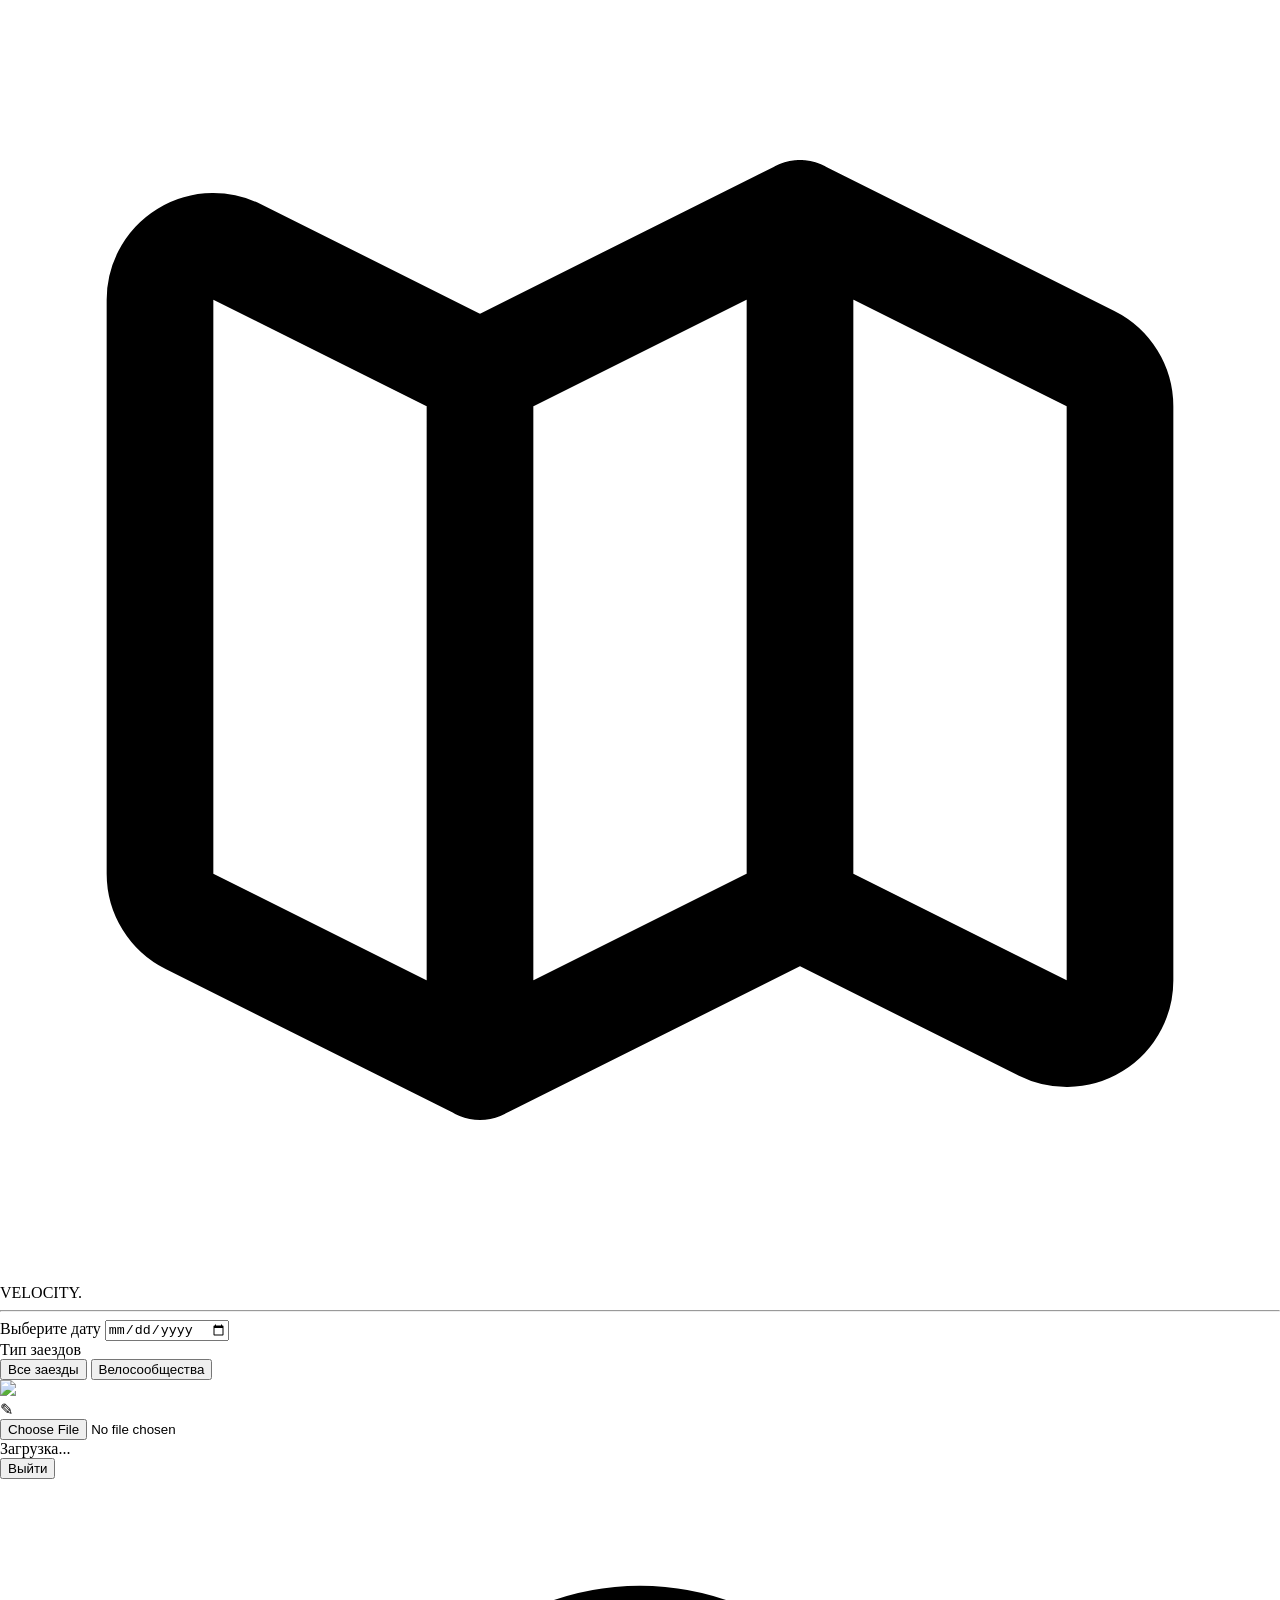
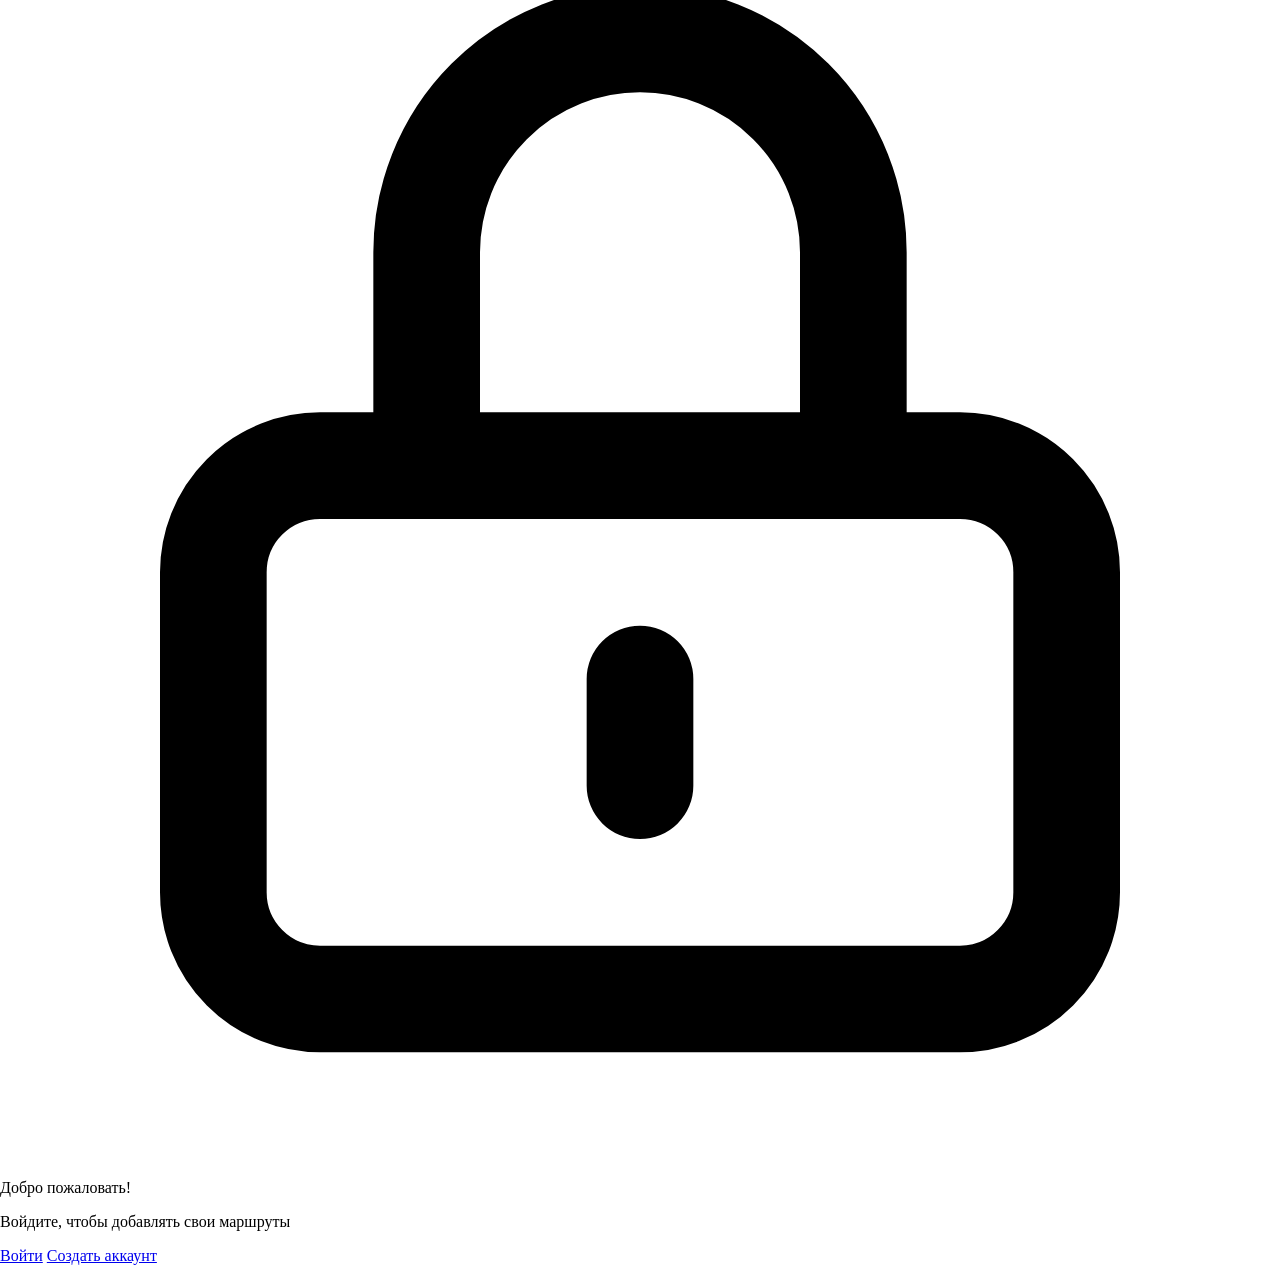
==== commit 7483b224: "1.5.1 Добаавлен фильтр заездов пользователи / велосообщества" ====
--- a/templates/index.html
+++ b/templates/index.html
@@ -18,6 +18,7 @@
     <main class="relative z-10 flex h-screen p-4 pointer-events-none">
         <aside class="w-80 flex flex-col gap-6 p-6 rounded-[2rem] bg-white/70 backdrop-blur-2xl shadow-[0_8px_32px_0_rgba(31,38,135,0.15)] border border-white/40 pointer-events-auto overflow-y-auto">
             
+            <!-- Логотип -->
             <div class="flex items-center gap-3 px-2">
                 <div class="w-10 h-10 rounded-xl bg-gradient-to-tr from-cyan-400 to-fuchsia-500 shadow-lg shadow-cyan-500/20 flex items-center justify-center">
                     <svg class="w-6 h-6 text-white" fill="none" stroke="currentColor" viewBox="0 0 24 24">
@@ -29,16 +30,27 @@
 
             <hr class="border-slate-200/50">
 
+            <!-- Фильтр по дате -->
             <div class="space-y-2">
                 <label class="text-[10px] font-bold uppercase tracking-widest text-slate-400 px-2">Выберите дату</label>
                 <input type="date" id="filter-date" onchange="loadRides()" 
                        class="w-full px-4 py-3 bg-white/50 border border-slate-200 rounded-2xl focus:ring-2 focus:ring-cyan-400 outline-none transition-all text-sm shadow-sm">
             </div>
 
+            <!-- Фильтр Все / Велосообщества -->
+            <div class="space-y-2">
+                <label class="text-[10px] font-bold uppercase tracking-widest text-slate-400 px-2">Тип заездов</label>
+                <div class="flex bg-white/50 rounded-2xl p-1 border border-slate-200">
+                    <button onclick="setFilter(0)" id="btn-all" 
+                            class="flex-1 py-3 text-sm font-semibold rounded-xl transition-all bg-white">Все заезды</button>
+                    <button onclick="setFilter(1)" id="btn-community" 
+                            class="flex-1 py-3 text-sm font-semibold rounded-xl transition-all">Велосообщества</button>
+                </div>
+            </div>
+
+            <!-- Авторизованный блок -->
             <div id="auth-section" class="hidden flex-1 flex flex-col gap-6">
-                <div id="upload-form-container" class="space-y-4 flex-1">
-                    <!-- JS заполнит -->
-                </div>
+                <div id="upload-form-container" class="space-y-4 flex-1"></div>
 
                 <div class="mt-auto p-4 bg-slate-50/50 rounded-2xl border border-slate-100">
                     <div class="flex items-center justify-between">
@@ -55,13 +67,22 @@
                                 <span id="user-role" class="text-xs text-slate-400"></span>
                             </div>
                         </div>
-                        <button onclick="logout()" class="p-2 text-slate-400 hover:text-red-500">Выйти</button>
+                        <button onclick="logout()" class="p-2 text-slate-400 hover:text-red-500 transition-all">Выйти</button>
                     </div>
                 </div>
             </div>
 
+            <!-- Гость -->
             <div id="guest-section" class="hidden flex-1 flex flex-col justify-center items-center text-center p-6 space-y-6">
-                <p class="text-lg font-semibold text-slate-700">Добро пожаловать!</p>
+                <div class="w-20 h-20 bg-slate-100 rounded-2xl flex items-center justify-center text-slate-400">
+                    <svg class="w-10 h-10" fill="none" stroke="currentColor" viewBox="0 0 24 24">
+                        <path stroke-linecap="round" stroke-linejoin="round" stroke-width="2" d="M12 15v2m-6 4h12a2 2 0 002-2v-6a2 2 0 00-2-2H6a2 2 0 00-2 2v6a2 2 0 002 2zm10-10V7a4 4 0 00-8 0v4h8z"></path>
+                    </svg>
+                </div>
+                <div>
+                    <p class="text-lg font-semibold text-slate-700">Добро пожаловать!</p>
+                    <p class="text-sm text-slate-500 mt-1">Войдите, чтобы добавлять свои маршруты</p>
+                </div>
                 <div class="w-full space-y-3">
                     <a href="/login" class="block w-full py-4 bg-slate-900 text-white rounded-2xl font-bold">Войти</a>
                     <a href="/register" class="block w-full py-4 bg-white border border-slate-200 text-slate-700 rounded-2xl font-bold">Создать аккаунт</a>
@@ -71,46 +92,46 @@
     </main>
 
     <script>
-        console.log("=== index.html script loaded ===");
-
         let map, markersGroup, currentTrack;
+        let currentFilter = 0; // 0 = все, 1 = только сообщества
+
+        function setFilter(mode) {
+            currentFilter = mode;
+            document.getElementById('btn-all').classList.toggle('bg-white', mode === 0);
+            document.getElementById('btn-community').classList.toggle('bg-white', mode === 1);
+            loadRides();
+        }
 
         document.addEventListener('DOMContentLoaded', async function() {
-            console.log("DOM Content Loaded");
-
+            initMap();   // Сначала инициализируем карту
+
+            // Авторизация и форма
             try {
-                console.log("Fetching /get_user_info...");
                 const response = await fetch('/get_user_info');
                 const data = await response.json();
-                console.log("get_user_info response:", data);
 
                 if (data.error) {
-                    console.log("User not authorized → showing guest");
                     document.getElementById('auth-section').classList.add('hidden');
                     document.getElementById('guest-section').classList.remove('hidden');
                 } else {
-                    console.log("User authorized. Role =", data.role);
-                    
                     document.getElementById('auth-section').classList.remove('hidden');
                     document.getElementById('guest-section').classList.add('hidden');
 
-                    document.getElementById('user-name').textContent = data.username || "Пользователь";
-                    document.getElementById('user-role').textContent = data.role || "Пользователь";
+                    document.getElementById('user-name').textContent = data.username;
+                    document.getElementById('user-role').textContent = data.role;
                     document.getElementById('user-avatar').src = data.avatar;
 
                     const container = document.getElementById('upload-form-container');
 
                     if (data.role === "Ожидает подтверждения") {
-                        console.log("Showing waiting message");
                         container.innerHTML = `
                             <div class="bg-amber-500/10 border border-amber-500/30 rounded-2xl p-6 text-center h-full flex flex-col items-center justify-center">
                                 <div class="text-4xl mb-4">⏳</div>
-                                <p class="text-amber-600 font-semibold text-lg">Ожидает подтверждения</p>
-                                <p class="text-slate-500 text-sm mt-2">Ваш аккаунт ещё не одобрен администратором.</p>
+                                <p class="text-amber-600 font-semibold">Ожидает подтверждения</p>
+                                <p class="text-slate-500 text-sm mt-2">После одобрения администратором вы сможете публиковать заезды</p>
                             </div>
                         `;
                     } else {
-                        console.log("Showing upload form");
                         container.innerHTML = `
                             <label class="text-[10px] font-bold uppercase tracking-widest text-slate-400 px-2">Добавить трек</label>
                             <form action="/upload_gpx" method="post" enctype="multipart/form-data" class="space-y-3">
@@ -129,41 +150,45 @@
                     }
                 }
             } catch (err) {
-                console.error("Critical error in auth block:", err);
+                console.error(err);
                 document.getElementById('auth-section').classList.add('hidden');
                 document.getElementById('guest-section').classList.remove('hidden');
             }
 
-            initMap();
             const today = new Date().toISOString().split('T')[0];
             document.getElementById('filter-date').value = today;
             loadRides();
         });
-
-        // Остальные функции (аватарка, карта и т.д.)
-        function previewAndUploadAvatar(input) {
-            // ... (оставь как было)
-            console.log("Avatar upload triggered");
-        }
-
-        function logout() {
-            document.cookie = "user_id=; expires=Thu, 01 Jan 1970 00:00:00 UTC; path=/;";
-            window.location.reload();
-        }
 
         function initMap() {
             map = L.map('map', { zoomControl: false }).setView([55.75, 37.61], 10);
             L.control.zoom({ position: 'bottomright' }).addTo(map);
             L.tileLayer('https://{s}.tile.openstreetmap.org/{z}/{x}/{y}.png').addTo(map);
             markersGroup = L.layerGroup().addTo(map);
+
+            // Закрытие трека при клике по пустому месту карты
+            map.on('click', function(e) {
+                if (currentTrack) {
+                    map.removeLayer(currentTrack);
+                    currentTrack = null;
+                }
+            });
         }
 
         function showTrack(gpxUrl) {
-            if (currentTrack) map.removeLayer(currentTrack);
+            if (currentTrack) {
+                map.removeLayer(currentTrack);
+            }
+
             currentTrack = new L.GPX(gpxUrl, {
                 async: true,
                 marker_options: { startIconUrl: null, endIconUrl: null, shadowUrl: null },
-                polyline_options: { color: '#06b6d4', opacity: 0.85, weight: 5 }
+                polyline_options: {
+                    color: '#06b6d4',
+                    opacity: 0.85,
+                    weight: 5,
+                    lineCap: 'round'
+                }
             }).on('loaded', function(e) {
                 map.fitBounds(e.target.getBounds(), { padding: [60, 60] });
             }).addTo(map);
@@ -171,15 +196,43 @@
 
         async function loadRides() {
             const dateInput = document.getElementById('filter-date');
-            if (!dateInput.value) return;
-            const response = await fetch(`/get_rides?date=${dateInput.value}`);
+            if (!dateInput.value || !markersGroup) return;
+
+            const url = `/get_rides?date=${dateInput.value}&only_community=${currentFilter === 1}`;
+            const response = await fetch(url);
             const rides = await response.json();
+
             markersGroup.clearLayers();
+
             rides.forEach(ride => {
                 const marker = L.marker([ride.lat, ride.lon]).addTo(markersGroup);
-                marker.bindPopup(`<b>${ride.title}</b><br>${ride.description || ''}`);
+
+                const popupContent = `
+                    <div style="min-width: 200px; font-family: system-ui, sans-serif;">
+                        <b style="font-size: 1.05rem; color: #0f172a;">${ride.title}</b>
+                        ${ride.length_km ? `<div style="margin: 8px 0; font-size: 0.95rem; color: #0ea5e9; font-weight: 600;">📏 ${ride.length_km} км</div>` : ''}
+                        <p style="font-size: 0.85rem; color: #64748b; margin: 8px 0; line-height: 1.4;">${ride.description || 'Без описания'}</p>
+                        <a href="${ride.gpx_path}" download style="text-decoration:none;">
+                            <button style="width: 100%; padding: 10px; background: linear-gradient(to right, #22d3ee, #d946ef); color: white; border: none; border-radius: 12px; cursor: pointer; font-weight: bold;">
+                                ↓ СКАЧАТЬ GPX
+                            </button>
+                        </a>
+                    </div>
+                `;
+
+                marker.bindPopup(popupContent);
                 marker.on('click', () => showTrack(ride.gpx_path));
             });
+        }
+
+        // Аватарка и выход
+        function previewAndUploadAvatar(input) {
+            // ваша текущая функция
+        }
+
+        function logout() {
+            document.cookie = "user_id=; expires=Thu, 01 Jan 1970 00:00:00 UTC; path=/;";
+            window.location.reload();
         }
     </script>
 </body>
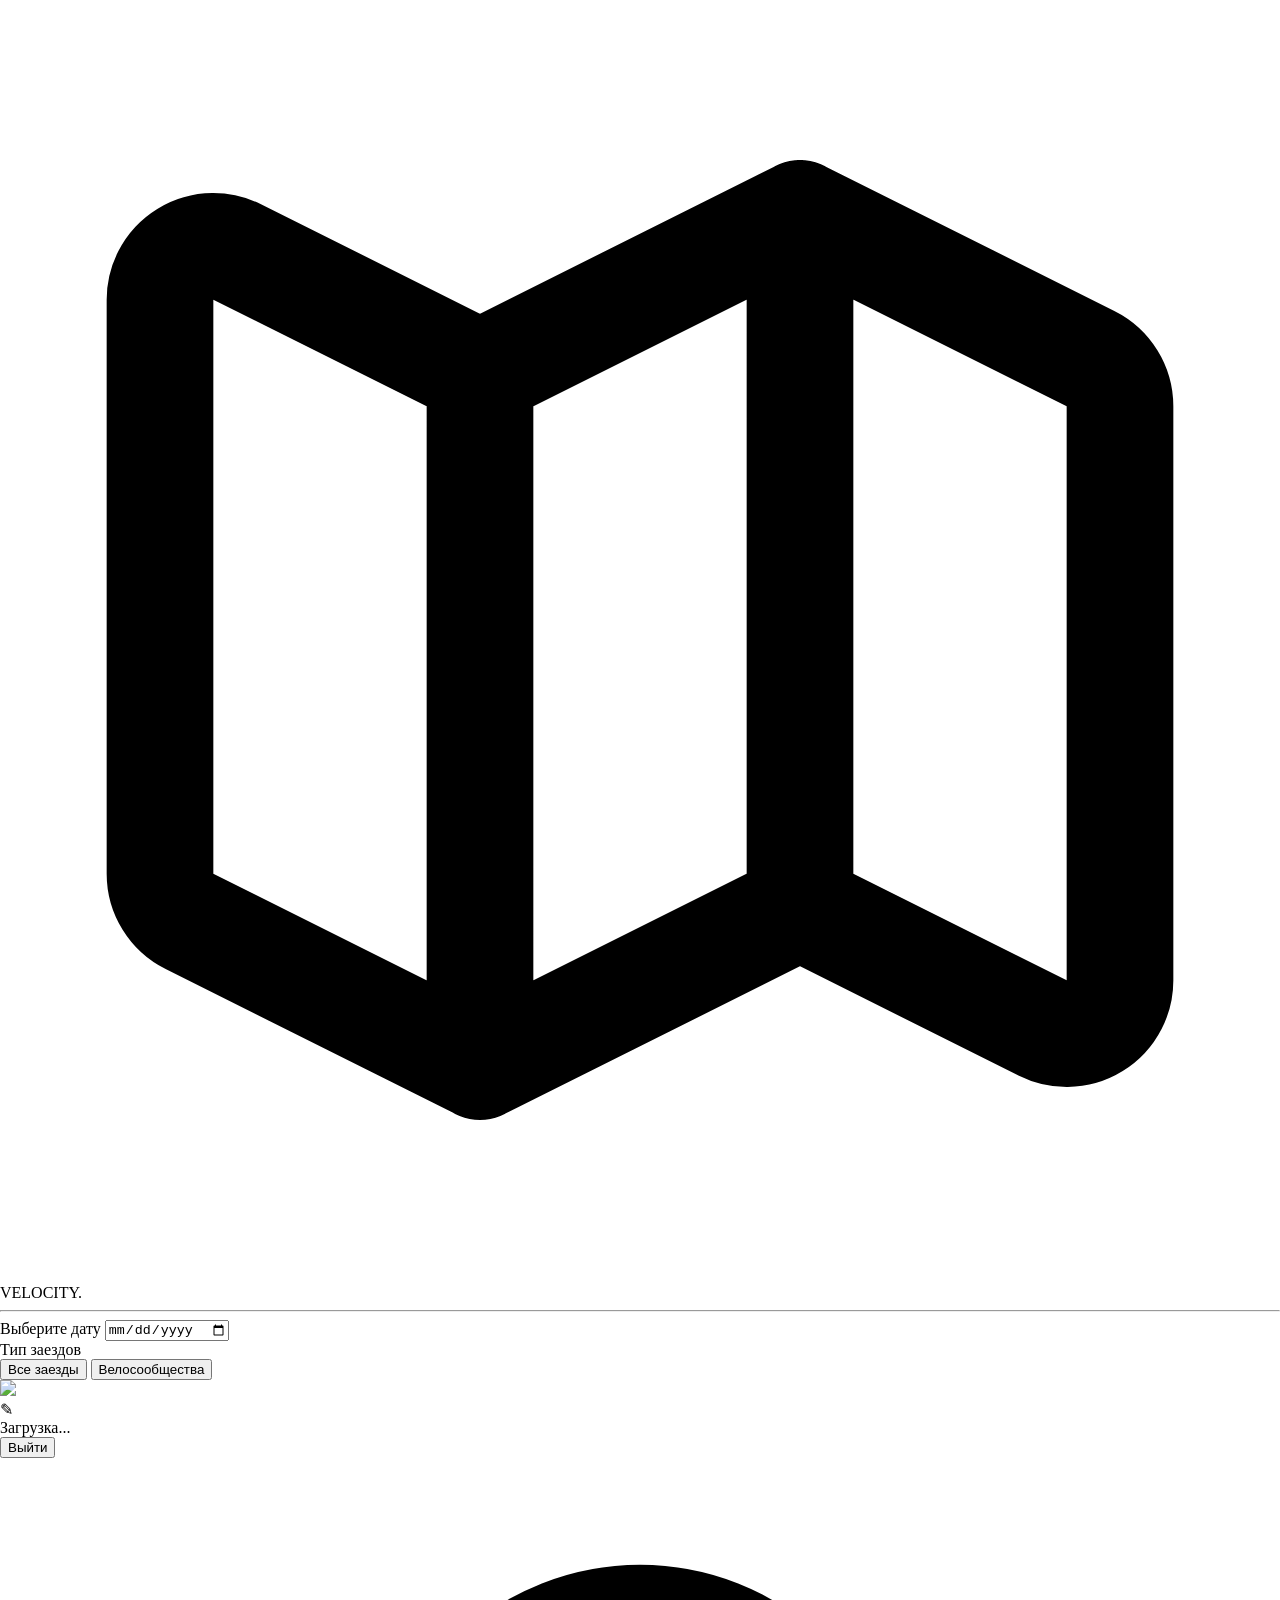
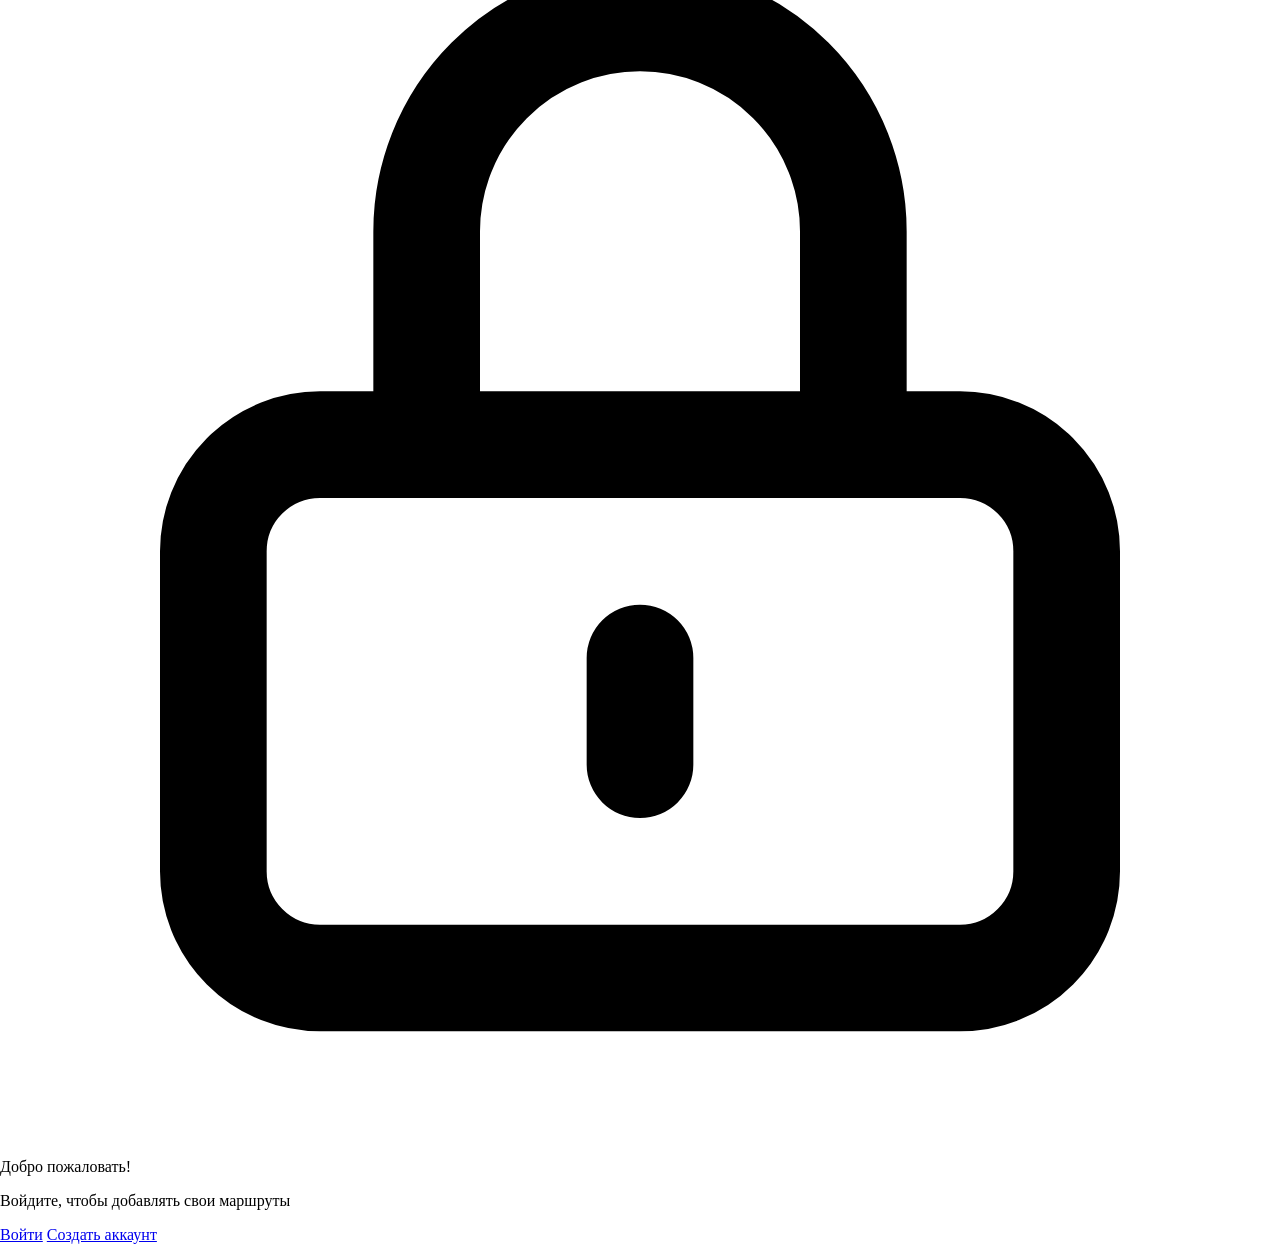
==== commit 16f4882c: "1.5.3 Улучшено отображение длинных ников" ====
--- a/templates/index.html
+++ b/templates/index.html
@@ -52,22 +52,35 @@
             <div id="auth-section" class="hidden flex-1 flex flex-col gap-6">
                 <div id="upload-form-container" class="space-y-4 flex-1"></div>
 
+                <!-- Информация о пользователе -->
                 <div class="mt-auto p-4 bg-slate-50/50 rounded-2xl border border-slate-100">
-                    <div class="flex items-center justify-between">
-                        <div class="flex items-center gap-3">
-                            <label for="avatar-upload" class="cursor-pointer group relative">
-                                <div class="w-14 h-14 rounded-full bg-gradient-to-br from-cyan-400 to-fuchsia-500 p-0.5 shadow-md overflow-hidden ring-2 ring-white">
-                                    <img id="user-avatar" src="https://api.dicebear.com/7.x/avataaars/svg?seed=Gleb" class="rounded-full w-full h-full object-cover">
-                                </div>
-                                <div class="absolute -bottom-1 -right-1 bg-cyan-500 text-white text-xs w-6 h-6 rounded-full flex items-center justify-center shadow ring-2 ring-white">✎</div>
-                            </label>
-                            <input type="file" id="avatar-upload" accept="image/*" class="hidden" onchange="previewAndUploadAvatar(this)">
-                            <div class="flex flex-col">
-                                <span id="user-name" class="text-sm font-bold text-slate-900">Загрузка...</span>
-                                <span id="user-role" class="text-xs text-slate-400"></span>
+                    <div class="flex items-center gap-3">
+                        <!-- Аватар -->
+                        <label for="avatar-upload" class="cursor-pointer group relative flex-shrink-0">
+                            <div class="w-14 h-14 rounded-full bg-gradient-to-br from-cyan-400 to-fuchsia-500 p-0.5 shadow-md overflow-hidden ring-2 ring-white">
+                                <img id="user-avatar" src="https://api.dicebear.com/7.x/avataaars/svg?seed=Gleb" 
+                                    class="rounded-full w-full h-full object-cover">
                             </div>
+                            <div class="absolute -bottom-1 -right-1 bg-cyan-500 text-white text-xs w-6 h-6 rounded-full flex items-center justify-center shadow ring-2 ring-white">✎</div>
+                        </label>
+
+                        <!-- Имя и роль -->
+                        <div class="flex-1 min-w-0">
+                            <div class="relative pr-2">
+                                <span id="user-name" class="text-sm font-bold text-slate-900 block truncate">
+                                    Загрузка...
+                                </span>
+                                <div class="absolute right-0 top-0 h-full w-8 bg-gradient-to-r from-transparent to-slate-50/90 pointer-events-none"></div>
+                            </div>
+                            <span id="user-role" class="text-xs text-slate-400 block truncate"></span>
                         </div>
-                        <button onclick="logout()" class="p-2 text-slate-400 hover:text-red-500 transition-all">Выйти</button>
+
+                        <!-- Кнопка выхода — простой текст -->
+                        <button onclick="logout()" 
+                                class="flex-shrink-0 px-3 py-2 text-sm font-medium text-slate-400 hover:text-red-600 hover:bg-red-50 rounded-2xl transition-all active:scale-95"
+                                title="Выйти из аккаунта">
+                            Выйти
+                        </button>
                     </div>
                 </div>
             </div>
@@ -93,7 +106,7 @@
 
     <script>
         let map, markersGroup, currentTrack;
-        let currentFilter = 0; // 0 = все, 1 = только сообщества
+        let currentFilter = 0;
 
         function setFilter(mode) {
             currentFilter = mode;
@@ -103,9 +116,8 @@
         }
 
         document.addEventListener('DOMContentLoaded', async function() {
-            initMap();   // Сначала инициализируем карту
-
-            // Авторизация и форма
+            initMap();
+
             try {
                 const response = await fetch('/get_user_info');
                 const data = await response.json();
@@ -128,7 +140,7 @@
                             <div class="bg-amber-500/10 border border-amber-500/30 rounded-2xl p-6 text-center h-full flex flex-col items-center justify-center">
                                 <div class="text-4xl mb-4">⏳</div>
                                 <p class="text-amber-600 font-semibold">Ожидает подтверждения</p>
-                                <p class="text-slate-500 text-sm mt-2">После одобрения администратором вы сможете публиковать заезды</p>
+                                <p class="text-slate-500 text-sm mt-2">После одобрения вы сможете публиковать заезды</p>
                             </div>
                         `;
                     } else {
@@ -151,8 +163,6 @@
                 }
             } catch (err) {
                 console.error(err);
-                document.getElementById('auth-section').classList.add('hidden');
-                document.getElementById('guest-section').classList.remove('hidden');
             }
 
             const today = new Date().toISOString().split('T')[0];
@@ -166,8 +176,7 @@
             L.tileLayer('https://{s}.tile.openstreetmap.org/{z}/{x}/{y}.png').addTo(map);
             markersGroup = L.layerGroup().addTo(map);
 
-            // Закрытие трека при клике по пустому месту карты
-            map.on('click', function(e) {
+            map.on('click', () => {
                 if (currentTrack) {
                     map.removeLayer(currentTrack);
                     currentTrack = null;
@@ -175,22 +184,23 @@
             });
         }
 
-        function showTrack(gpxUrl) {
-            if (currentTrack) {
-                map.removeLayer(currentTrack);
-            }
+        function showTrack(gpxUrl, marker) {
+            if (currentTrack) map.removeLayer(currentTrack);
 
             currentTrack = new L.GPX(gpxUrl, {
                 async: true,
                 marker_options: { startIconUrl: null, endIconUrl: null, shadowUrl: null },
-                polyline_options: {
-                    color: '#06b6d4',
-                    opacity: 0.85,
-                    weight: 5,
-                    lineCap: 'round'
-                }
+                polyline_options: { color: '#06b6d4', opacity: 0.85, weight: 5, lineCap: 'round' }
             }).on('loaded', function(e) {
-                map.fitBounds(e.target.getBounds(), { padding: [60, 60] });
+                map.flyToBounds(e.target.getBounds(), {
+                    padding: [100, 130],
+                    maxZoom: 15,
+                    duration: 1.2
+                });
+
+                setTimeout(() => {
+                    marker.openPopup();
+                }, 1100);
             }).addTo(map);
         }
 
@@ -208,26 +218,79 @@
                 const marker = L.marker([ride.lat, ride.lon]).addTo(markersGroup);
 
                 const popupContent = `
-                    <div style="min-width: 200px; font-family: system-ui, sans-serif;">
+                    <div style="min-width: 210px; max-width: 260px; font-family: system-ui, sans-serif;">
+                        <div class="flex items-center gap-2.5 mb-2">
+                            <img src="${ride.author_avatar}" class="w-7 h-7 rounded-full object-cover border border-white shadow">
+                            <div class="text-sm font-medium">${ride.author_username}</div>
+                        </div>
                         <b style="font-size: 1.05rem; color: #0f172a;">${ride.title}</b>
-                        ${ride.length_km ? `<div style="margin: 8px 0; font-size: 0.95rem; color: #0ea5e9; font-weight: 600;">📏 ${ride.length_km} км</div>` : ''}
-                        <p style="font-size: 0.85rem; color: #64748b; margin: 8px 0; line-height: 1.4;">${ride.description || 'Без описания'}</p>
+                        
+                        ${ride.length_km ? `<div style="margin:6px 0; color:#0ea5e9; font-weight:600;">📏 ${ride.length_km} км</div>` : ''}
+                        
+                        <p style="font-size:0.83rem; color:#64748b; line-height:1.35; margin:6px 0;">
+                            ${ride.description ? ride.description.substring(0, 110) + (ride.description.length > 110 ? '...' : '') : 'Без описания'}
+                        </p>
+                        
                         <a href="${ride.gpx_path}" download style="text-decoration:none;">
-                            <button style="width: 100%; padding: 10px; background: linear-gradient(to right, #22d3ee, #d946ef); color: white; border: none; border-radius: 12px; cursor: pointer; font-weight: bold;">
+                            <button style="width:100%; padding:9px; background:linear-gradient(to right,#22d3ee,#d946ef); color:white; border:none; border-radius:10px; cursor:pointer; font-weight:bold;">
                                 ↓ СКАЧАТЬ GPX
                             </button>
                         </a>
                     </div>
                 `;
 
-                marker.bindPopup(popupContent);
-                marker.on('click', () => showTrack(ride.gpx_path));
+                const popup = L.popup({
+                    closeButton: true,
+                    autoPan: false,
+                    keepInView: true,
+                    offset: [0, -8]
+                }).setContent(popupContent);
+
+                marker.bindPopup(popup);
+
+                marker.on('click', function() {
+                    showTrack(ride.gpx_path, marker);
+                });
             });
         }
 
-        // Аватарка и выход
         function previewAndUploadAvatar(input) {
-            // ваша текущая функция
+            const file = input.files[0];
+            if (!file) return;
+
+            if (file.size > 5 * 1024 * 1024) {
+                alert("Файл слишком большой! Максимум 5 МБ.");
+                return;
+            }
+
+            // Превью
+            const reader = new FileReader();
+            reader.onload = function(e) {
+                document.getElementById('user-avatar').src = e.target.result;
+            };
+            reader.readAsDataURL(file);
+
+            // Отправка на сервер
+            const formData = new FormData();
+            formData.append("avatar", file);
+
+            fetch('/upload_avatar', {
+                method: 'POST',
+                body: formData
+            })
+            .then(response => {
+                console.log("Upload response status:", response.status);
+                if (response.ok || response.redirected) {
+                    console.log("✅ Аватарка успешно загружена");
+                    setTimeout(() => window.location.reload(), 800);
+                } else {
+                    alert("Ошибка при загрузке аватарки");
+                }
+            })
+            .catch(err => {
+                console.error("Upload error:", err);
+                alert("Ошибка соединения с сервером");
+            });
         }
 
         function logout() {
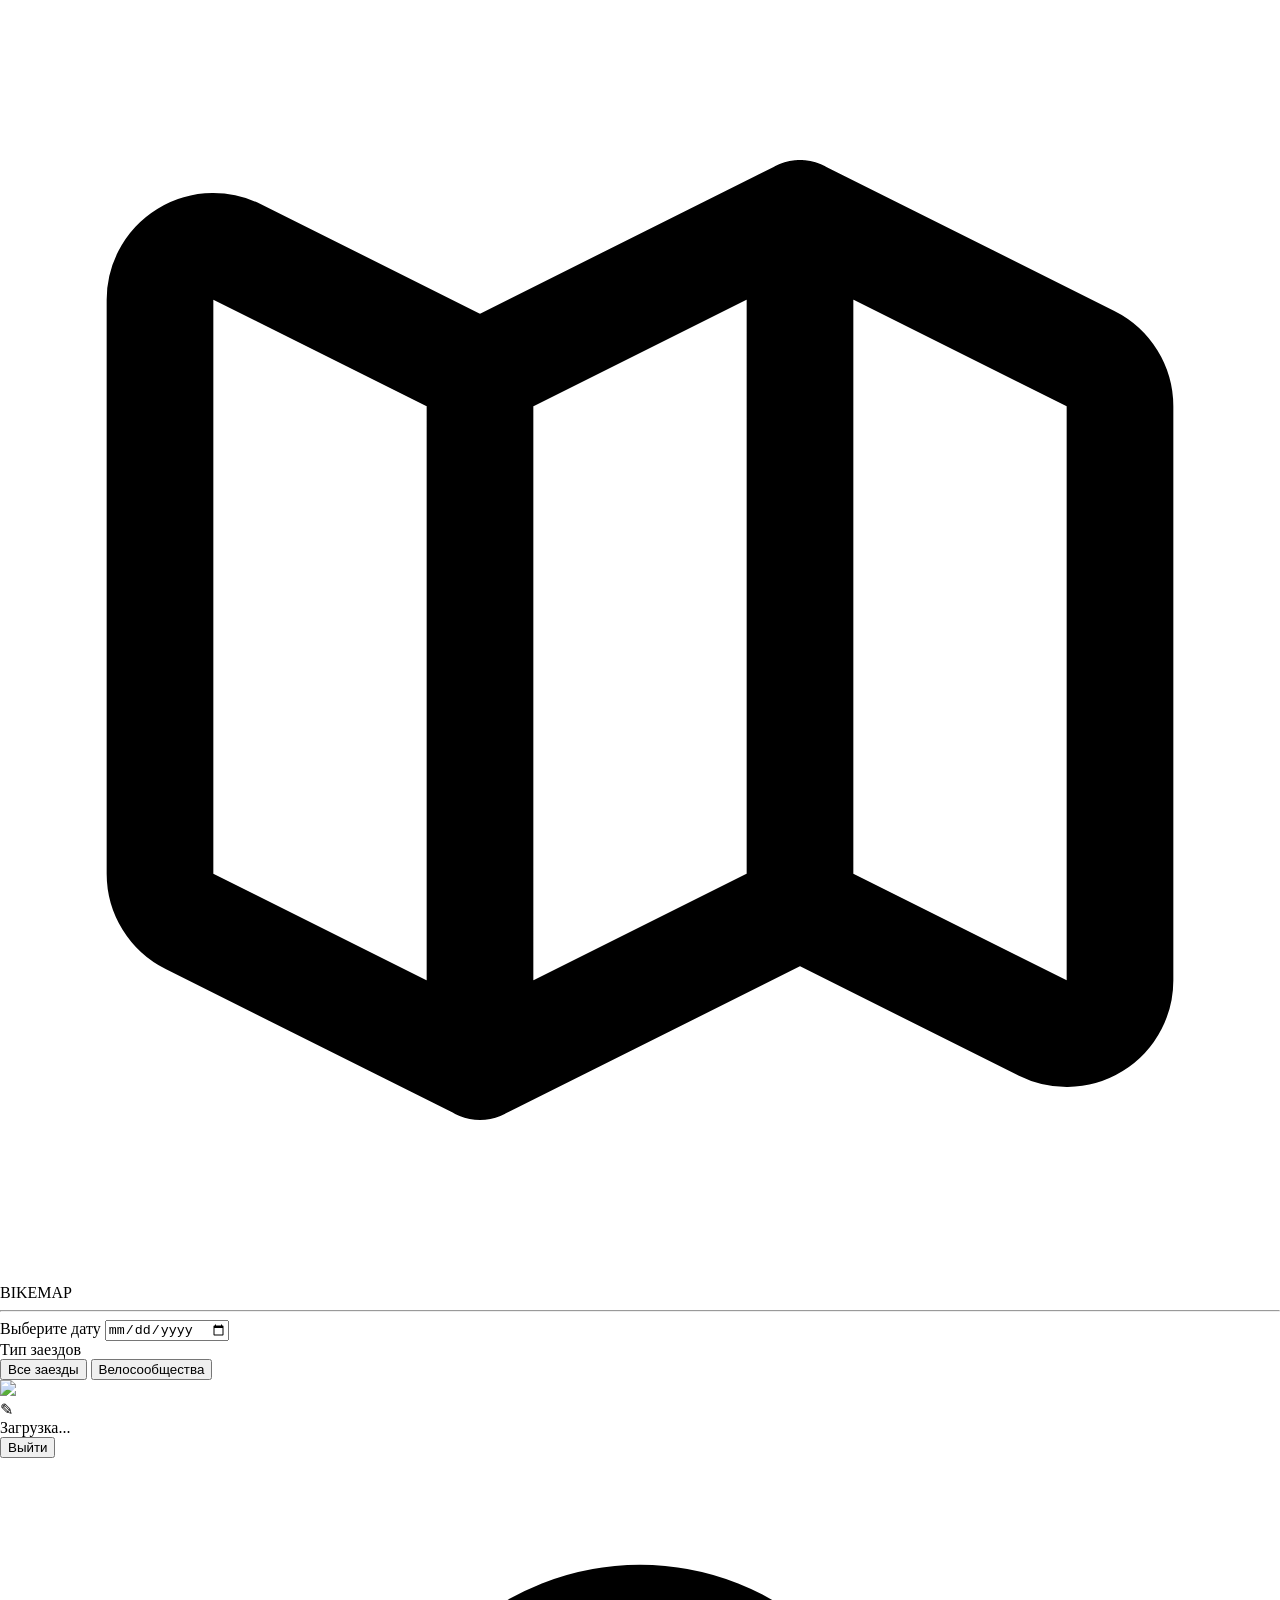
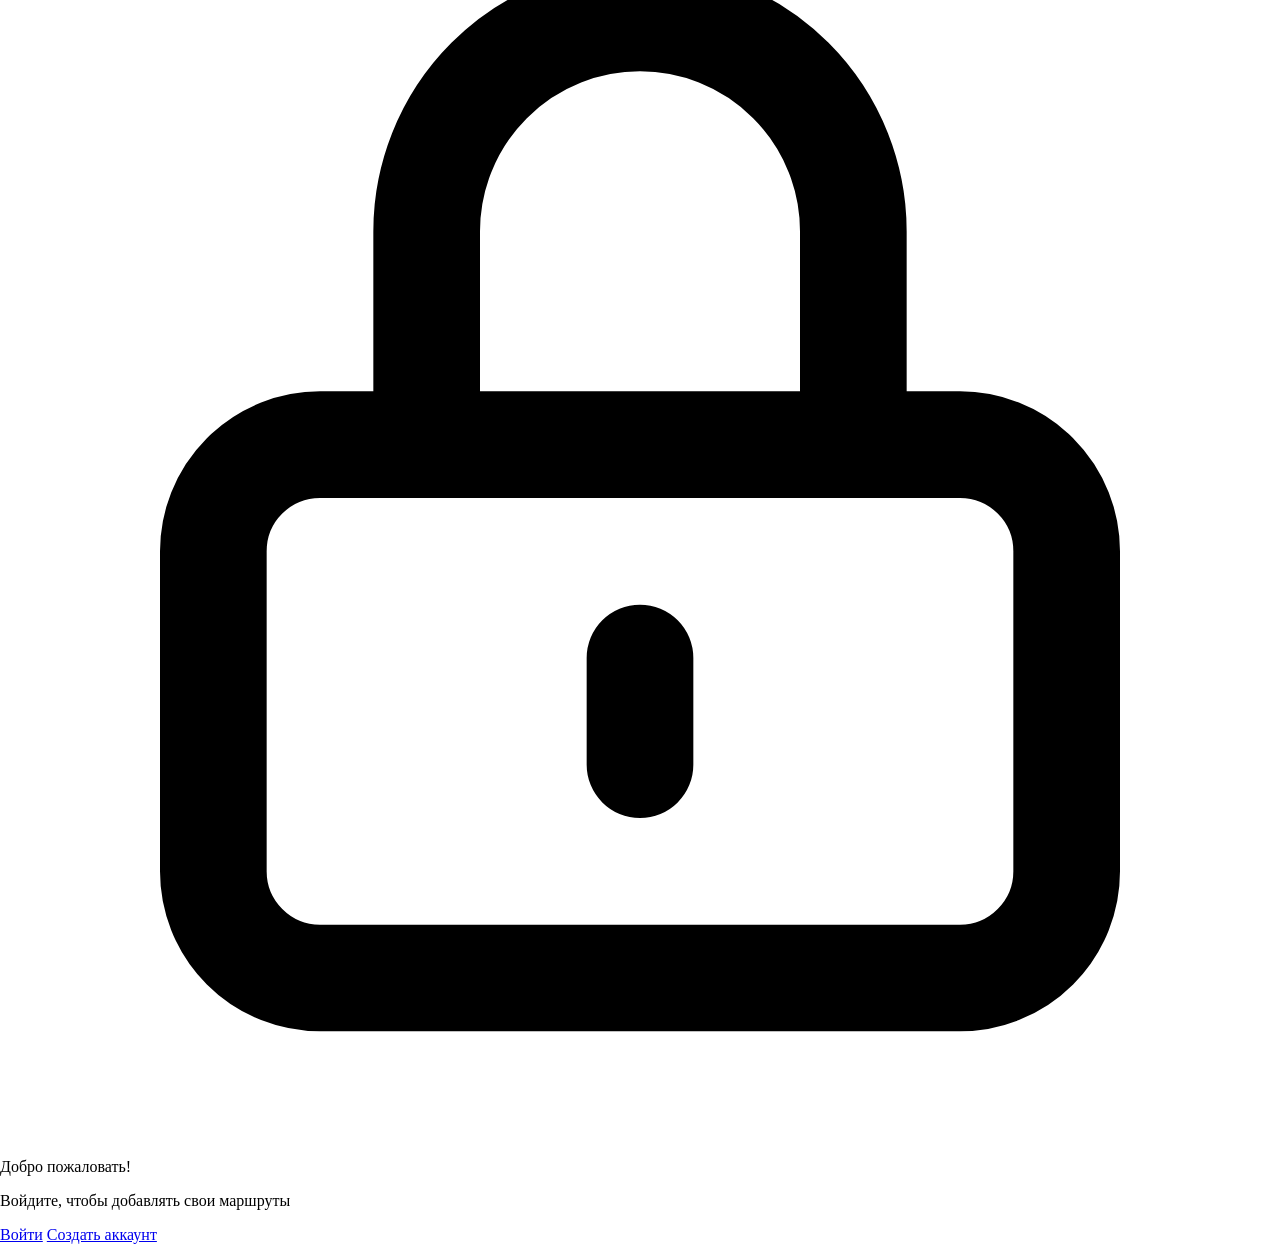
==== commit afd28e9b: "1.5.4 Добавлена кнопка удаления маршрутов" ====
--- a/templates/index.html
+++ b/templates/index.html
@@ -25,7 +25,7 @@
                         <path stroke-linecap="round" stroke-linejoin="round" stroke-width="2" d="M9 20l-5.447-2.724A1 1 0 013 16.382V5.618a1 1 0 011.447-.894L9 7m0 13l6-3m-6 3V7m6 10l4.553 2.276A1 1 0 0021 18.382V7.618a1 1 0 00-.553-.894L15 4m0 13V4m0 0L9 7"></path>
                     </svg>
                 </div>
-                <span class="text-2xl font-black italic tracking-tighter uppercase text-slate-900">VELOCITY<span class="text-cyan-500">.</span></span>
+                <span class="text-2xl font-black italic tracking-tighter uppercase text-slate-900">BIKEMAP<span class="text-cyan-500"></span></span>
             </div>
 
             <hr class="border-slate-200/50">
@@ -59,7 +59,7 @@
                         <label for="avatar-upload" class="cursor-pointer group relative flex-shrink-0">
                             <div class="w-14 h-14 rounded-full bg-gradient-to-br from-cyan-400 to-fuchsia-500 p-0.5 shadow-md overflow-hidden ring-2 ring-white">
                                 <img id="user-avatar" src="https://api.dicebear.com/7.x/avataaars/svg?seed=Gleb" 
-                                    class="rounded-full w-full h-full object-cover">
+                                     class="rounded-full w-full h-full object-cover">
                             </div>
                             <div class="absolute -bottom-1 -right-1 bg-cyan-500 text-white text-xs w-6 h-6 rounded-full flex items-center justify-center shadow ring-2 ring-white">✎</div>
                         </label>
@@ -75,9 +75,9 @@
                             <span id="user-role" class="text-xs text-slate-400 block truncate"></span>
                         </div>
 
-                        <!-- Кнопка выхода — простой текст -->
+                        <!-- Кнопка выхода -->
                         <button onclick="logout()" 
-                                class="flex-shrink-0 px-3 py-2 text-sm font-medium text-slate-400 hover:text-red-600 hover:bg-red-50 rounded-2xl transition-all active:scale-95"
+                                class="flex-shrink-0 px-4 py-2 text-sm font-medium text-slate-400 hover:text-red-600 hover:bg-red-50 rounded-2xl transition-all active:scale-95"
                                 title="Выйти из аккаунта">
                             Выйти
                         </button>
@@ -218,40 +218,115 @@
                 const marker = L.marker([ride.lat, ride.lon]).addTo(markersGroup);
 
                 const popupContent = `
-                    <div style="min-width: 210px; max-width: 260px; font-family: system-ui, sans-serif;">
-                        <div class="flex items-center gap-2.5 mb-2">
-                            <img src="${ride.author_avatar}" class="w-7 h-7 rounded-full object-cover border border-white shadow">
-                            <div class="text-sm font-medium">${ride.author_username}</div>
+                    <div style="min-width: 180px; max-width: 230px; font-family: system-ui, sans-serif; line-height: 1.4;">
+                        <div class="flex items-center gap-2.5 mb-3">
+                            <img src="${ride.author_avatar}" class="w-7 h-7 rounded-full object-cover border border-white shadow-sm" alt="">
+                            <div class="text-sm font-medium text-slate-800">${ride.author_username}</div>
                         </div>
-                        <b style="font-size: 1.05rem; color: #0f172a;">${ride.title}</b>
                         
-                        ${ride.length_km ? `<div style="margin:6px 0; color:#0ea5e9; font-weight:600;">📏 ${ride.length_km} км</div>` : ''}
+                        <b style="font-size: 1.1rem; color: #0f172a; display: block; margin-bottom: 4px;">${ride.title}</b>
                         
-                        <p style="font-size:0.83rem; color:#64748b; line-height:1.35; margin:6px 0;">
-                            ${ride.description ? ride.description.substring(0, 110) + (ride.description.length > 110 ? '...' : '') : 'Без описания'}
+                        ${ride.length_km ? `<div style="color:#0ea5e9; font-weight:600; margin: 6px 0;">📏 ${ride.length_km} км</div>` : ''}
+                        
+                        <p style="font-size:0.85rem; color:#475569; margin: 8px 0;">
+                            ${ride.description ? ride.description.substring(0, 120) + (ride.description.length > 120 ? '...' : '') : 'Без описания'}
                         </p>
                         
-                        <a href="${ride.gpx_path}" download style="text-decoration:none;">
-                            <button style="width:100%; padding:9px; background:linear-gradient(to right,#22d3ee,#d946ef); color:white; border:none; border-radius:10px; cursor:pointer; font-weight:bold;">
+                        <a href="${ride.gpx_path}" download style="text-decoration: none; display: block; margin-bottom: 8px;">
+                            <button style="width:100%; padding:10px; background:linear-gradient(to right,#22d3ee,#d946ef); color:white; border:none; border-radius:10px; cursor:pointer; font-weight:600;">
                                 ↓ СКАЧАТЬ GPX
                             </button>
                         </a>
+
+                        <!-- Кнопка удаления — теперь всегда видна -->
+                        <button onclick="deleteRide(${ride.id})" 
+                                style="width:100%; padding:10px; background:#ef4444; color:white; border:none; border-radius:10px; cursor:pointer; font-weight:600;">
+                            🗑 Удалить маршрут
+                        </button>
                     </div>
                 `;
 
                 const popup = L.popup({
                     closeButton: true,
-                    autoPan: false,
+                    autoPan: true,
                     keepInView: true,
-                    offset: [0, -8]
+                    offset: [0, -10]
                 }).setContent(popupContent);
 
                 marker.bindPopup(popup);
 
                 marker.on('click', function() {
+                    if (currentTrack) map.removeLayer(currentTrack);
                     showTrack(ride.gpx_path, marker);
                 });
             });
+        }
+
+        function showTrack(gpxUrl, marker) {
+            if (currentTrack) map.removeLayer(currentTrack);
+
+            currentTrack = new L.GPX(gpxUrl, {
+                async: true,
+                marker_options: { startIconUrl: null, endIconUrl: null, shadowUrl: null },
+                polyline_options: { color: '#06b6d4', opacity: 0.85, weight: 5, lineCap: 'round' }
+            }).on('loaded', function(e) {
+                map.flyToBounds(e.target.getBounds(), {
+                    padding: [80, 100],
+                    maxZoom: 15,
+                    duration: 1
+                });
+
+                setTimeout(() => {
+                    marker.openPopup();
+                    setTimeout(showDeleteButtonIfAllowed, 400);
+                }, 800);
+            }).addTo(map);
+        }
+
+        async function deleteRide(rideId) {
+            if (!confirm("Вы уверены, что хотите удалить этот маршрут?\n\nЭто действие нельзя отменить.")) return;
+
+            try {
+                const res = await fetch(`/delete_ride/${rideId}`, {
+                    method: 'POST',
+                    credentials: 'include'
+                });
+                
+                const data = await res.json();
+                
+                if (data.success) {
+                    alert("✅ Маршрут успешно удалён");
+                    loadRides();
+                } else {
+                    alert(data.error || "Ошибка при удалении");
+                }
+            } catch (err) {
+                console.error(err);
+                alert("Ошибка соединения с сервером");
+            }
+        }
+
+        async function showDeleteButtonIfAllowed() {
+            const buttons = document.querySelectorAll('.delete-btn');
+            if (buttons.length === 0) return;
+
+            try {
+                const res = await fetch('/get_user_info', { credentials: 'include' });
+                const userData = await res.json();
+                
+                if (userData.error) return;
+
+                const isAdmin = userData.username === "admin";
+
+                buttons.forEach(btn => {
+                    const ownerId = parseInt(btn.dataset.ownerId || 0);
+                    if (isAdmin || ownerId === userData.user_id) {
+                        btn.style.display = "block";
+                    }
+                });
+            } catch(e) {
+                console.error("Не удалось проверить права", e);
+            }
         }
 
         function previewAndUploadAvatar(input) {
@@ -263,14 +338,12 @@
                 return;
             }
 
-            // Превью
             const reader = new FileReader();
             reader.onload = function(e) {
                 document.getElementById('user-avatar').src = e.target.result;
             };
             reader.readAsDataURL(file);
 
-            // Отправка на сервер
             const formData = new FormData();
             formData.append("avatar", file);
 
@@ -279,9 +352,7 @@
                 body: formData
             })
             .then(response => {
-                console.log("Upload response status:", response.status);
                 if (response.ok || response.redirected) {
-                    console.log("✅ Аватарка успешно загружена");
                     setTimeout(() => window.location.reload(), 800);
                 } else {
                     alert("Ошибка при загрузке аватарки");
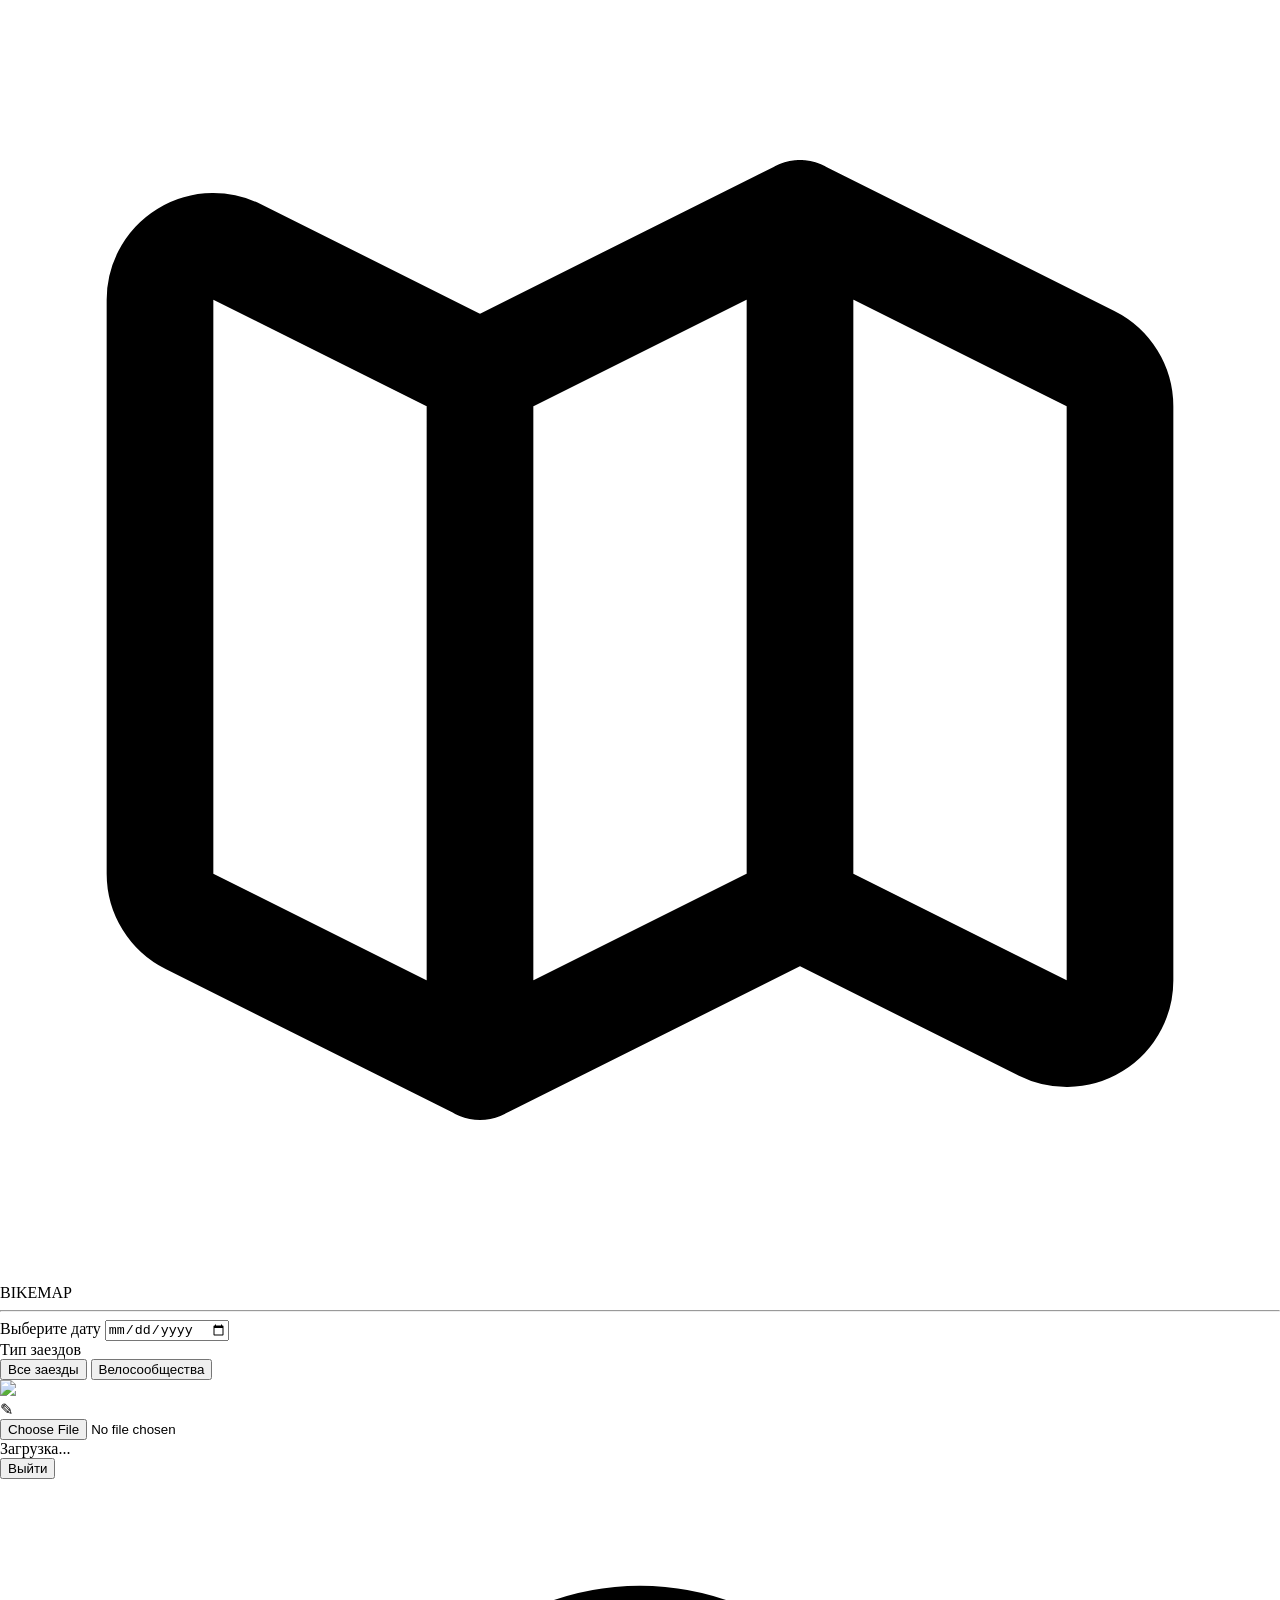
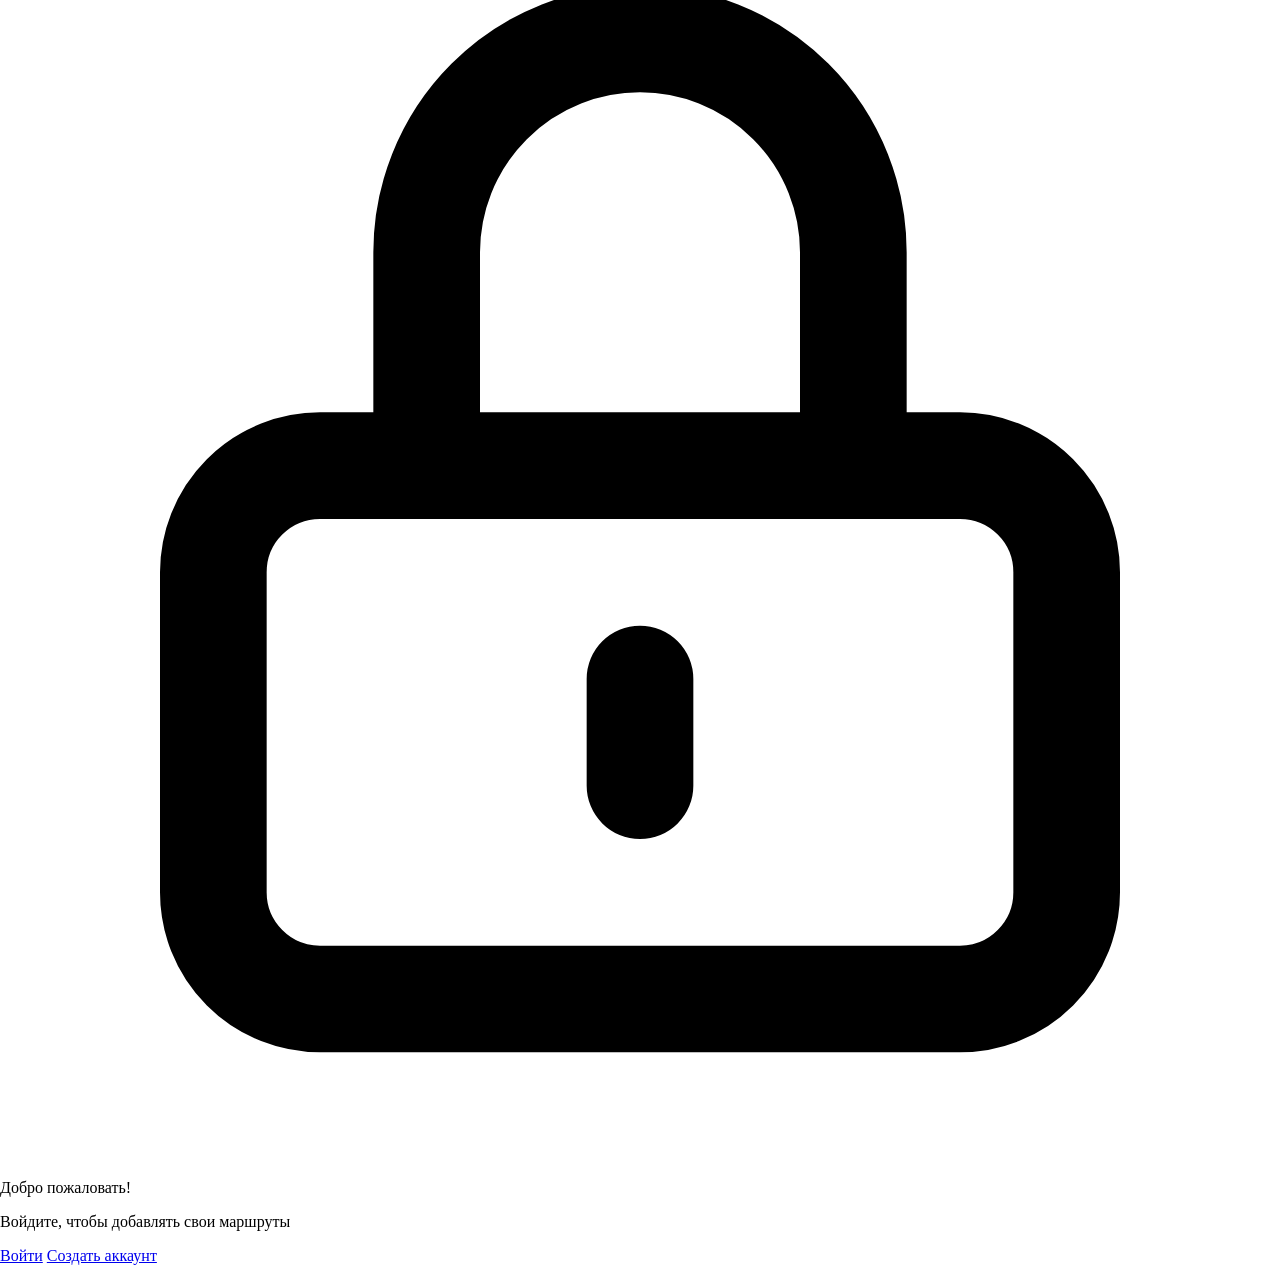
==== commit d722bd0d: "1.5.3 Исправлены аватарки" ====
--- a/templates/index.html
+++ b/templates/index.html
@@ -53,36 +53,29 @@
                 <div id="upload-form-container" class="space-y-4 flex-1"></div>
 
                 <!-- Информация о пользователе -->
-                <div class="mt-auto p-4 bg-slate-50/50 rounded-2xl border border-slate-100">
-                    <div class="flex items-center gap-3">
-                        <!-- Аватар -->
-                        <label for="avatar-upload" class="cursor-pointer group relative flex-shrink-0">
-                            <div class="w-14 h-14 rounded-full bg-gradient-to-br from-cyan-400 to-fuchsia-500 p-0.5 shadow-md overflow-hidden ring-2 ring-white">
-                                <img id="user-avatar" src="https://api.dicebear.com/7.x/avataaars/svg?seed=Gleb" 
-                                     class="rounded-full w-full h-full object-cover">
-                            </div>
-                            <div class="absolute -bottom-1 -right-1 bg-cyan-500 text-white text-xs w-6 h-6 rounded-full flex items-center justify-center shadow ring-2 ring-white">✎</div>
-                        </label>
-
-                        <!-- Имя и роль -->
-                        <div class="flex-1 min-w-0">
-                            <div class="relative pr-2">
-                                <span id="user-name" class="text-sm font-bold text-slate-900 block truncate">
-                                    Загрузка...
-                                </span>
-                                <div class="absolute right-0 top-0 h-full w-8 bg-gradient-to-r from-transparent to-slate-50/90 pointer-events-none"></div>
-                            </div>
-                            <span id="user-role" class="text-xs text-slate-400 block truncate"></span>
-                        </div>
-
-                        <!-- Кнопка выхода -->
-                        <button onclick="logout()" 
-                                class="flex-shrink-0 px-4 py-2 text-sm font-medium text-slate-400 hover:text-red-600 hover:bg-red-50 rounded-2xl transition-all active:scale-95"
-                                title="Выйти из аккаунта">
-                            Выйти
-                        </button>
+                <div class="flex items-center gap-3">
+                <!-- Аватар -->
+                <label for="avatar-upload" class="cursor-pointer group relative flex-shrink-0">
+                    <div class="w-14 h-14 rounded-full bg-gradient-to-br from-cyan-400 to-fuchsia-500 p-0.5 shadow-md overflow-hidden ring-2 ring-white">
+                        <img id="user-avatar" src="https://api.dicebear.com/7.x/avataaars/svg?seed=Gleb" 
+                            class="rounded-full w-full h-full object-cover">
                     </div>
-                </div>
+                    <div class="absolute -bottom-1 -right-1 bg-cyan-500 text-white text-xs w-6 h-6 rounded-full flex items-center justify-center shadow ring-2 ring-white">✎</div>
+                </label>
+
+                <input type="file" id="avatar-upload" accept="image/*" class="hidden" onchange="previewAndUploadAvatar(this)">
+
+                <!-- Имя и роль -->
+                <div class="flex-1 min-w-0">
+                    <div class="relative pr-2">
+                        <span id="user-name" class="text-sm font-bold text-slate-900 block truncate">Загрузка...</span>
+                    </div>
+                    <span id="user-role" class="text-xs text-slate-400 block truncate"></span>
+                </div>
+
+                <!-- Кнопка выхода -->
+                <button onclick="logout()" class="...">Выйти</button>
+            </div>
             </div>
 
             <!-- Гость -->
